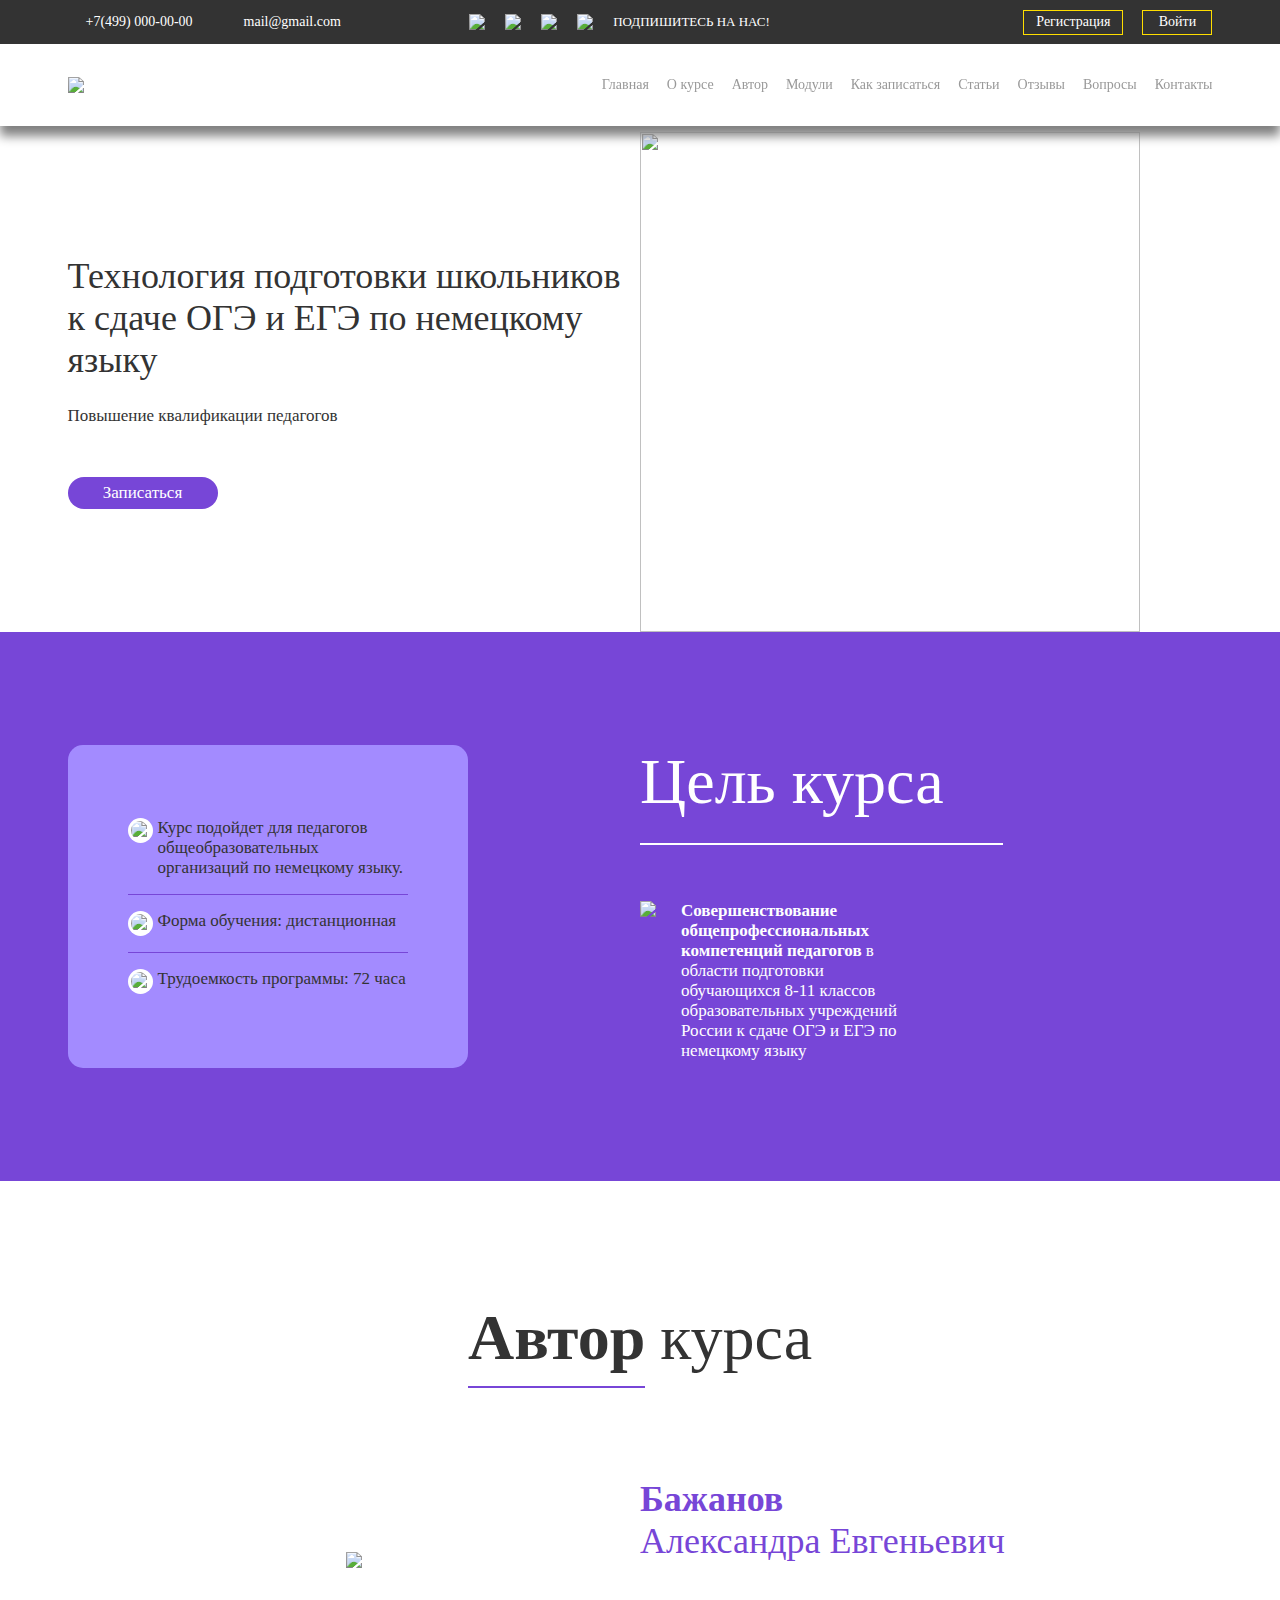
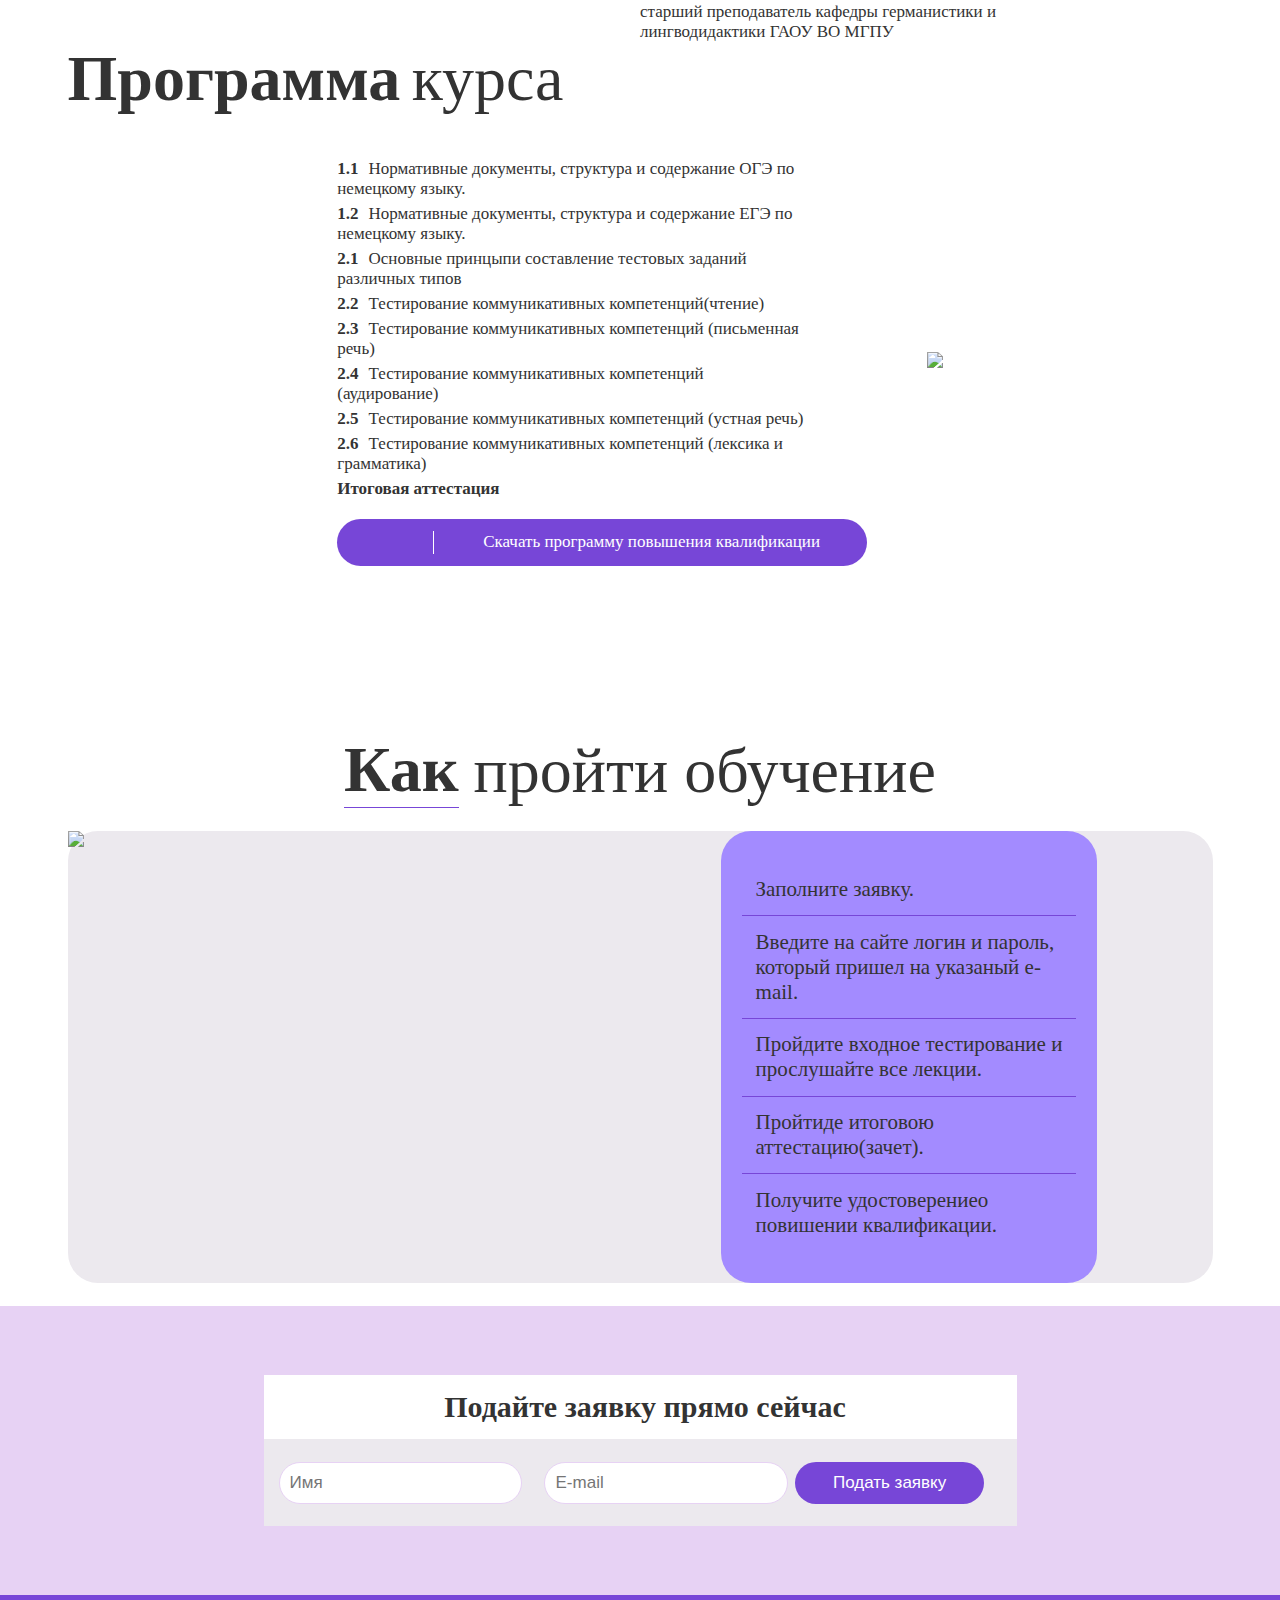
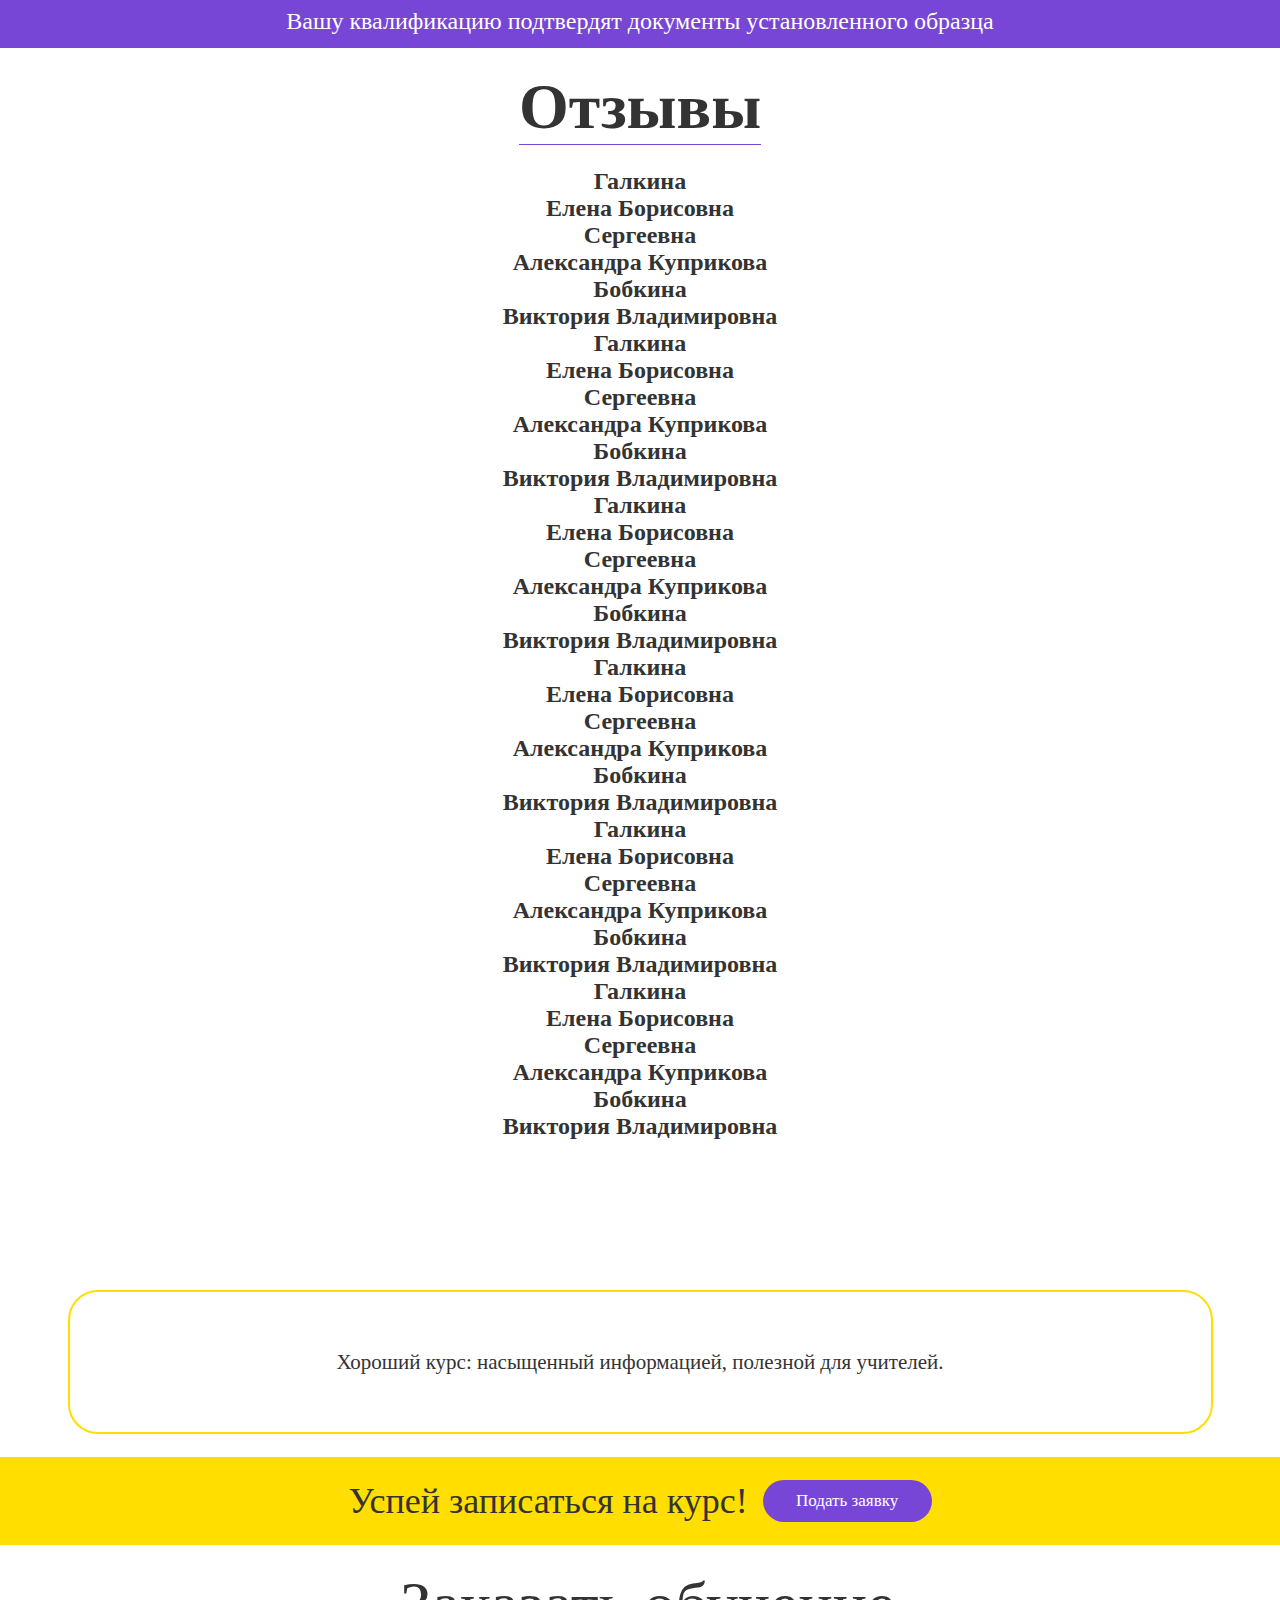
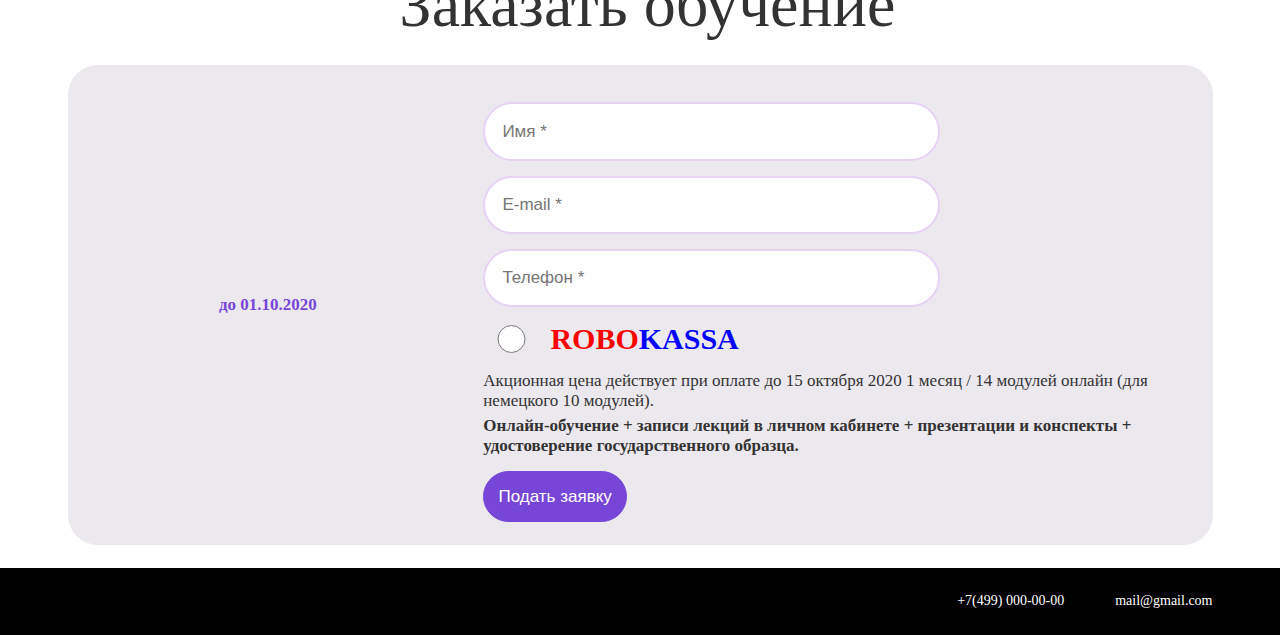
==== index.html @ 89bc2bcb "newaps" ====
<!doctype html>
<html lang="ru">
<head>
    <meta charset="UTF-8">
    <meta name="viewport"
          content="width=device-width, user-scalable=no, initial-scale=1.0, maximum-scale=1.0, minimum-scale=1.0">
    <meta http-equiv="X-UA-Compatible" content="ie=edge">
    <title>Course</title>
    <link rel="stylesheet" href="css/main.css">

</head>
<body>

<header id="header" class="header">
    <div class="header_tops">
        <div class="container">
            <div class="header_top">
                <ul class="contact">
                    <li class="tel"><img src="img/icons/tel.png" alt=""><a class="cnt" href="tel:+7(499) 000-00-00">+7(499)
                        000-00-00</a></li>
                    <li class="mail"><img src="img/icons/mess.png" alt=""><a class="cnt cnt_mail"
                                                                             href="mailto:mail@gmail.com">mail@gmail.com</a>
                    </li>
                </ul>
                <div class="sign">
                    <div class="icons">
                        <a class="twit" href="javascript:void(0)"><img src="img/icons/twit.png" alt="твитер"></a>
                        <a class="face" href="javascript:void(0)"><img src="img/icons/facebook.png" alt="фейсбук"></a>
                        <a class="vk" href="javascript:void(0)"><img src="img/icons/Vk.png" alt="вконтакте"></a>
                        <a class="inst" href="javascript:void(0)"><img src="img/icons/instagram.png"
                                                                       alt="инстаграм"></a>
                    </div>
                    <span class="sign-in">Подпишитесь на нас!</span>
                </div>
                <div class="but_register">
                    <a class="reg" href="javascript:void(0)">Регистрация</a>
                    <a class="come" href="javascript:void(0)">Войти</a>
                </div>
            </div>
        </div>
    </div>
    <div class="header_main">
        <div class="container">
            <div class="head_wrap">
                <div class="logo">
                    <a class="logo_img" href="javascript:void(0)"><img src="img/icons/logo.png" alt="лого"></a>
                </div>
                <div class="nav">
                    <ul class="navigation">
                        <li class="main_li"><a class="nav_1" href="#header">Главная</a></li>
                        <li><a class="nav_2" href="#course">О курсе</a></li>
                        <li><a class="nav_3" href="#author">Автор</a></li>
                        <li><a class="nav_4" href="#forms">Модули</a></li>
                        <li><a class="nav_5" href="#forms">Как записаться</a></li>
                        <li><a class="nav_6" href="#header">Статьи</a></li>
                        <li><a class="nav_7" href="#slider">Отзывы</a></li>
                        <li><a class="nav_8" href="#header">Вопросы</a></li>
                        <li><a class="nav_9" href="#header">Контакты</a></li>
                    </ul>
                </div>
                <div class="burger_menu">
                    <div class="burger_wrap">
                        <span></span>
                    </div>
                </div>
            </div>
        </div>
    </div>
</header>
<div id="course" class="course">
    <div class="container">
        <div class="course_wrap">
            <div class="info_course">
                <span class="info_t">Технология подготовки школьников к сдаче ОГЭ и ЕГЭ по немецкому языку</span>
                <span class="lvl_up">Повышение квалификации педагогов</span>

                <a class="button_course" href="javascript:void(0)">Записаться</a>
            </div>
            <div class="img_course">
                <img src="img/bg_course.png" alt="">
            </div>
        </div>
    </div>
    <div class="dots">
        <img src="img/dots.png" alt="точки">
    </div>
    <div class="dots_two">
        <img src="img/dots.png" alt="точки">
    </div>
    <div class="rec_one">
        <img src="img/rect_one.png" alt="треугольники">
    </div>
</div>
<div class="target_course">
    <div class="container">
        <div class="target_wrap">
            <div class="list_info">
                <ul class="ul_info">
                    <li><img src="img/icons/users.png" alt="юзеры"><span class="info_li">Курс подойдет для педагогов общеобразовательных организаций по немецкому языку.</span>
                    </li>
                    <li><img src="img/icons/monitor.png" alt="монитор"><span class="info_li">Форма обучения: дистанционная</span>
                    </li>
                    <li><img src="img/icons/watch.png" alt="часы"><span
                            class="info_li">Трудоемкость программы: 72 часа</span></li>
                </ul>
            </div>
            <div class="target">
                <span class="h">Цель курса</span>
                <span class="line"></span>
                <div class="target_info">
                    <div class="target_img">
                        <img src="img/icons/target.png" alt="цель">
                    </div>
                    <p><span>Совершенствование общепрофессиональных компетенций педагогов</span> в области подготовки
                        обучающихся 8-11 классов образовательных учреждений России к сдаче ОГЭ и ЕГЭ по немецкому языку
                    </p>
                </div>
            </div>
        </div>
    </div>
    <div class="rec_two">
        <img src="img/icons/rec_two.png" alt="">
    </div>
</div>
<div id="author" class="author">
    <div class="container">
        <div class="h_author">
            <span>Автор</span>
            <p>курса</p>
        </div>
        <div class="author_wrap">
            <div class="author_img">
                <img src="img/author_face.png" alt="лицо">
            </div>
            <div class="author_info">
                <div class="two_name">
                    <span>Бажанов</span>
                </div>
                <div class="first_name">
                    <span>Александра Евгеньевич</span>
                </div>
                <div class="name_info">
                    <span>старший преподаватель кафедры германистики и лингводидактики ГАОУ ВО МГПУ</span>
                </div>
            </div>
        </div>
        <div class="program_course">
            <div class="h_program">
                <p>Программа</p>
                <span>курса</span>
            </div>
            <div class="program_wrap">
                <div class="list_program">
                    <ul class="list_style">
                        <li>
                            <p>1.1<span>Нормативные документы, структура и содержание ОГЭ по немецкому языку.</span></p>
                        </li>
                        <li>
                            <p>1.2<span>Нормативные документы, структура и содержание ЕГЭ по немецкому языку.</span></p>
                        </li>
                        <li>
                            <p>2.1<span>Основные принцыпи составление тестовых заданий различных типов</span></p>
                        </li>
                        <li>
                            <p>2.2<span>Тестирование коммуникативных компетенций(чтение)</span></p>
                        </li>
                        <li>
                            <p>2.3<span>Тестирование коммуникативных компетенций (письменная речь)</span></p>
                        </li>
                        <li>
                            <p>2.4<span>Тестирование коммуникативных компетенций (аудирование)</span></p>
                        </li>
                        <li>
                            <p>2.5<span>Тестирование коммуникативных компетенций (устная речь)</span></p>
                        </li>
                        <li>
                            <p>2.6<span>Тестирование коммуникативных компетенций (лексика и грамматика)</span></p>
                        </li>
                        <li>
                            <p>Итоговая аттестация</p>
                        </li>
                    </ul>

                    <a class="press" href="javascript:void(0)"><img src="img/icons/download.png" alt=""><span
                            class="line_press"></span><span id="button" class="pres">Скачать программу повышения квалификации</span></a>
                </div>
                <div class="img_program">
                    <img src="img/book.png" alt="книга">
                </div>
            </div>
        </div>
        <div class="learn">
            <div class="h_learn">
                <p>Как</p> <span>пройти обучение</span>
            </div>
            <div class="learn_wrap">
                <div class="img_learn">
                    <img src="img/book_one.png" alt="книги">
                </div>
                <div class="list_learn">
                    <ul>
                        <li><span>Заполните заявку.</span></li>
                        <li><span>Введите на сайте логин и пароль, который пришел на указаный e-mail.</span></li>
                        <li><span>Пройдите входное тестирование и прослушайте все лекции.</span></li>
                        <li><span>Пройтиде итоговою аттестацию(зачет).</span></li>
                        <li><span>Получите удостоверениео повишении квалификации.</span></li>
                    </ul>
                </div>
            </div>
        </div>
    </div>
    <div class="rec_author">
        <img src="img/icons/rectengular.png" alt="">
    </div>
    <div class="plus">
        <img src="img/icons/plus.png" alt="плюсик">
    </div>
    <div class="plus_second">
        <img src="img/icons/plus.png" alt="плюсик">
    </div>
</div>
<div id="forms" class="forms">
    <div class="container">
        <div class="form">
            <div class="form_wrap">
                <div class="h_form">
                    <div class="logo_form">
                        <img src="img/icons/logo_form.png" alt="">
                    </div>
                    <span>Подайте заявку прямо сейчас</span>
                </div>
                <div class="form_main">
                    <form>
                        <label>
                            <input type="text" placeholder="Имя">
                        </label>
                        <label>
                            <input type="email" placeholder="E-mail">
                        </label>
                        <button>Подать заявку</button>
                    </form>
                </div>
            </div>
        </div>
    </div>
</div>
<div id="doc" class="document">
    <div class="doc_info">
        <div class="logo_doc">
            <img src="img/icons/logo_doc.png" alt="">
        </div>
        <span>Вашу квалификацию подтвердят документы установленного образца</span>
        <div class="logo_gal">
            <img src="img/icons/gal.png" alt="">
        </div>
    </div>
</div>
<div id="slider" class="slider">
    <div class="container">
        <div class="h_slider">
            <span>Отзывы</span>
        </div>
        <div class="slider_wrap">
            <div class="slider_items">
                <div class="main_card card">
                    <img src="img/girl_first.png" alt="">
                    <span class="main_name">Галкина</span>
                    <span class="name">Елена Борисовна</span>
                </div>
            </div>
            <div class="slider_items">
                <div class="first_card card">
                    <img src="img/girl_first.png" alt="">
                    <span class="main_name">Сергеевна</span>
                    <span class="name">Александра Куприкова</span>
                </div>
            </div>
            <div class="slider_items">
                <div class="second_card card">
                    <img src="img/girl_second.png" alt="">
                    <span class="main_name">Бобкина</span>
                    <span class="name">Виктория Владимировна</span>
                </div>
            </div>
            <div class="slider_items">
                <div class="main_card card">
                    <img src="img/girl_first.png" alt="">
                    <span class="main_name">Галкина</span>
                    <span class="name">Елена Борисовна</span>
                </div>
            </div>
            <div class="slider_items">
                <div class="first_card card">
                    <img src="img/girl_first.png" alt="">
                    <span class="main_name">Сергеевна</span>
                    <span class="name">Александра Куприкова</span>
                </div>
            </div>
            <div class="slider_items">
                <div class="second_card card">
                    <img src="img/girl_second.png" alt="">
                    <span class="main_name">Бобкина</span>
                    <span class="name">Виктория Владимировна</span>
                </div>
            </div>
            <div class="slider_items">
                <div class="main_card card">
                    <img src="img/girl_first.png" alt="">
                    <span class="main_name">Галкина</span>
                    <span class="name">Елена Борисовна</span>
                </div>
            </div>
            <div class="slider_items">
                <div class="first_card card">
                    <img src="img/girl_first.png" alt="">
                    <span class="main_name">Сергеевна</span>
                    <span class="name">Александра Куприкова</span>
                </div>
            </div>
            <div class="slider_items">
                <div class="second_card card">
                    <img src="img/girl_second.png" alt="">
                    <span class="main_name">Бобкина</span>
                    <span class="name">Виктория Владимировна</span>
                </div>
            </div>
            <div class="slider_items">
                <div class="main_card card">
                    <img src="img/girl_first.png" alt="">
                    <span class="main_name">Галкина</span>
                    <span class="name">Елена Борисовна</span>
                </div>
            </div>
            <div class="slider_items">
                <div class="first_card card">
                    <img src="img/girl_first.png" alt="">
                    <span class="main_name">Сергеевна</span>
                    <span class="name">Александра Куприкова</span>
                </div>
            </div>
            <div class="slider_items">
                <div class="second_card card">
                    <img src="img/girl_second.png" alt="">
                    <span class="main_name">Бобкина</span>
                    <span class="name">Виктория Владимировна</span>
                </div>
            </div>
            <div class="slider_items">
                <div class="main_card card">
                    <img src="img/girl_first.png" alt="">
                    <span class="main_name">Галкина</span>
                    <span class="name">Елена Борисовна</span>
                </div>
            </div>
            <div class="slider_items">
                <div class="first_card card">
                    <img src="img/girl_first.png" alt="">
                    <span class="main_name">Сергеевна</span>
                    <span class="name">Александра Куприкова</span>
                </div>
            </div>
            <div class="slider_items">
                <div class="second_card card">
                    <img src="img/girl_second.png" alt="">
                    <span class="main_name">Бобкина</span>
                    <span class="name">Виктория Владимировна</span>
                </div>
            </div>
            <div class="slider_items">
                <div class="main_card card">
                    <img src="img/girl_first.png" alt="">
                    <span class="main_name">Галкина</span>
                    <span class="name">Елена Борисовна</span>
                </div>
            </div>
            <div class="slider_items">
                <div class="first_card card">
                    <img src="img/girl_first.png" alt="">
                    <span class="main_name">Сергеевна</span>
                    <span class="name">Александра Куприкова</span>
                </div>
            </div>
            <div class="slider_items">
                <div class="second_card card">
                    <img src="img/girl_second.png" alt="">
                    <span class="main_name">Бобкина</span>
                    <span class="name">Виктория Владимировна</span>
                </div>
            </div>
        </div>
        <div class="comment">
            <span id="comments">Хороший курс: насыщенный информацией, полезной для учителей.</span>
            <div class="com">
                <img src="img/com.png" alt="">
            </div>
        </div>
    </div>
</div>
<div class="banner">
    <div class="container">
        <div class="banner_wrap">
            <span>Успей записаться на курс!</span>
            <a href="javascript:void(0)">Подать заявку</a>
        </div>
    </div>
</div>
<div class="pay_learn">
    <div class="container">
        <div class="h_learn">
            <div class="logo_learn">
                <img src="img/icons/logo_learn.png" alt="">
            </div>
            <span>Заказать обучение</span>
        </div>
        <div class="learn_wrap">
            <div class="graphic_learn">
                <div class="data">
                    <span>до 01.10.2020</span>
                </div>
                <div class="rec_data">
                    <img src="img/icons/rec_data.png" alt="">
                </div>
                <div class="ellipse_data">
                    <img src="img/elipse_data.png" alt="">
                </div>
            </div>
            <div class="form_learn">
                <form>
                    <label>
                        <input type="text" placeholder="Имя *">
                    </label>

                    <label>
                        <input type="email" placeholder="E-mail *">
                    </label>

                    <label>
                        <input type="tel" placeholder="Телефон *">
                    </label>

                    <label>
                        <input type="radio" class="radio">
                        <p class="robo">ROBO<span class="kassa">KASSA</span></p>
                    </label>

                    <div class="action">
                        <span>Акционная цена действует при оплате до 15 октября 2020 1 месяц / 14 модулей онлайн (для немецкого 10 модулей).</span>
                        <span class="online">Онлайн-обучение + записи лекций в личном кабинете + презентации и конспекты + удостоверение государственного образца.</span>
                    </div>

                    <button>Подать заявку</button>
                </form>
            </div>
        </div>
    </div>
</div>
<footer class="footer">
    <div class="container">
        <div class="footer_wrap">
            <div class="logo_active">
                <a href="#"><img src="img/icons/logo.png" alt=""></a>
            </div>
            <ul class="cont_footer">
                <li class="tel"><img src="img/icons/tel.png" alt=""><a class="cnt" href="tel:+7(499) 000-00-00">+7(499)
                    000-00-00</a></li>
                <li class="mail"><img src="img/icons/mess.png" alt=""><a class="cnt cnt_mail"
                                                                         href="mailto:mail@gmail.com">mail@gmail.com</a>
                </li>
            </ul>
        </div>
    </div>
</footer>


<script src="js/jquery.js"></script>
<script src="js/slick.js"></script>
<script src="js/script.js"></script>
</body>
</html>
---- css/main.css ----
*,
*:after,
*:before {
  box-sizing: border-box;
  vertical-align: top;
  text-decoration: none;
  margin: 0;
  padding: 0;
  font-size: 0;
  transition: all linear 0.4s;
}

.container {
  width: 100%;
  max-width: 1165px;
  margin: 0 auto;
  padding: 0 10px;
}

.right {
  right: 0;
}

.header {
  display: flex;
  width: 100%;
}

.header_tops {
  min-height: 44px;
  background: #333333;
  display: flex;
  position: fixed;
  width: 100%;
  z-index: 2;
  top: 0;
  left: 0;
}

.header_top {
  display: flex;
}

.contact {
  display: flex;
  flex: 0 0 33.333%;
  align-items: center;
}

.tel {
  display: flex;
  align-items: center;
  transition: all linear 0.2s;
}
.tel img {
  width: 13px;
  height: 13px;
}
.tel:hover {
  transform: scale(1.1);
}

.mail {
  display: flex;
  align-items: center;
  margin-left: 33px;
  transition: all linear 0.2s;
}
.mail img {
  width: 13px;
  height: 13px;
}
.mail:hover {
  transform: scale(1.1);
}

.cnt {
  font-size: 14px;
  color: white;
  text-decoration: none;
  margin-left: 5px;
}

.sign {
  display: flex;
  flex: 0 0 33.333%;
  align-items: center;
}

.icons img {
  margin-left: 20px;
}

.sign-in {
  font-size: 13px;
  color: white;
  text-transform: uppercase;
  margin-left: 20px;
  cursor: pointer;
  transition: all linear 0.2s;
}
.sign-in:hover {
  color: #FFDE00;
}

.but_register {
  display: flex;
  flex: 0 0 33.333%;
  align-items: center;
  justify-content: flex-end;
  height: 44px;
}

.reg {
  margin-right: 5%;
  width: 100px;
  height: 25px;
  display: flex;
  align-items: center;
  justify-content: center;
  font-size: 14px;
  color: white;
  border: 1px solid #FFDE00;
  transition: all linear 0.2s;
}
.reg:hover {
  background: #FFDE00;
  color: black;
  cursor: pointer;
}

.come {
  width: 70px;
  height: 25px;
  display: flex;
  align-items: center;
  justify-content: center;
  font-size: 14px;
  color: white;
  border: 1px solid #FFDE00;
  transition: all linear 0.2s;
}
.come:hover {
  background: #FFDE00;
  color: black;
  cursor: pointer;
}

.twit {
  transition: all linear 0.2s;
}
.twit:hover img {
  transform: scale(1.3);
}

.face {
  transition: all linear 0.2s;
}
.face:hover img {
  transform: scale(1.3);
}

.vk {
  transition: all linear 0.2s;
}
.vk:hover img {
  transform: scale(1.3);
}

.inst {
  transition: all linear 0.2s;
}
.inst:hover img {
  transform: scale(1.3);
}

.header_main {
  display: flex;
  margin-top: 44px;
  box-shadow: 0 10px 10px grey;
  min-height: 82px;
  position: fixed;
  width: 100%;
  background: white;
  z-index: 2;
}

.head_wrap {
  display: flex;
}

.logo {
  display: flex;
  flex: 0 0 10%;
  align-items: center;
  min-height: 82px;
}

.logo_img {
  cursor: pointer;
  transition: all linear 0.2s;
}
.logo_img:hover {
  transform: scale(1.3);
}

.nav {
  display: flex;
  flex: 0 0 90%;
  justify-content: flex-end;
  background: white;
}

.navigation {
  display: flex;
  align-items: center;
}
.navigation li {
  margin-left: 18px;
}
.navigation li a {
  font-size: 14px;
  color: #999999;
}

.nav_1:hover {
  color: #333333;
}

.nav_2:hover {
  color: #333333;
}

.nav_3:hover {
  color: #333333;
}

.nav_4:hover {
  color: #333333;
}

.nav_5:hover {
  color: #333333;
}

.nav_6:hover {
  color: #333333;
}

.nav_7:hover {
  color: #333333;
}

.nav_8:hover {
  color: #333333;
}

.nav_9:hover {
  color: #333333;
}

.burger_menu {
  display: none;
}

.course {
  margin-top: 132px;
  position: relative;
  z-index: 0;
}

.course_wrap {
  display: flex;
}

.info_course {
  flex: 0 0 50%;
  display: flex;
  flex-direction: column;
  justify-content: center;
}

.img_course {
  flex: 0 0 50%;
}
.img_course img {
  width: 500px;
  height: 500px;
}

.info_t {
  font-size: 36px;
  color: #333333;
}

.lvl_up {
  font-size: 17px;
  color: #333333;
  margin-top: 25px;
}

.button_course {
  margin-top: 51px;
  background: #7746D7;
  font-size: 17px;
  color: white;
  padding: 1% 3%;
  width: 150px;
  text-align: center;
  border-radius: 30px;
  transition: all linear 0.2s;
}
.button_course:hover {
  box-shadow: 0 0 10px #7746D7;
}

.dots {
  position: absolute;
  top: 16%;
  right: 14%;
}

.dots_two {
  position: absolute;
  bottom: 16%;
  left: 2%;
}

.rec_one {
  position: absolute;
  top: 53%;
  right: 8%;
}

.target_course {
  background: #7746D7;
  position: relative;
}

.target_wrap {
  display: flex;
  padding: 113px 0;
}

.list_info {
  flex: 0 0 50%;
}

.target {
  flex: 0 0 50%;
}

.ul_info {
  display: flex;
  flex-direction: column;
  width: 70%;
  padding: 10% 0;
  background: #A38BFF;
  border-radius: 15px;
  align-items: center;
}
.ul_info li {
  width: 70%;
  display: flex;
  padding: 4% 0;
  border-top: 1px solid #7746D7;
}
.ul_info li:first-child {
  border-top: none;
}
.ul_info img {
  background: white;
  min-width: 25px;
  height: 25px;
  border-radius: 50%;
  padding: 3px;
}
.ul_info span {
  font-size: 17px;
  color: #333333;
  margin-left: 5px;
}

.h {
  font-size: 64px;
  color: white;
}

.line {
  display: inline-block;
  width: 363px;
  height: 2px;
  background-color: white;
  margin-top: 24px;
}

.target_info {
  display: flex;
  margin-top: 56px;
}
.target_info p {
  width: 40%;
  font-size: 17px;
  color: white;
  margin-left: 25px;
}
.target_info p span {
  font-size: 17px;
  color: white;
  font-weight: bold;
}

.target_img img {
  cursor: pointer;
}
.target_img img:hover {
  transform: scale(1.2);
}

.rec_two {
  position: absolute;
  z-index: 0;
  top: -5%;
  left: 5%;
}

.author {
  background: white;
  position: relative;
}

.rec_author {
  position: absolute;
  top: 25%;
  right: 8%;
}

.plus {
  position: absolute;
  top: -1%;
  right: 5%;
}

.plus_second {
  position: absolute;
  top: 21%;
  left: 6%;
}

.h_author {
  display: flex;
  justify-content: center;
  margin-top: 120px;
}
.h_author span {
  font-size: 64px;
  color: #333333;
  font-weight: bold;
  border-bottom: 2px solid #7746D7;
  padding-bottom: 1%;
}
.h_author p {
  font-size: 64px;
  color: #333333;
  margin-left: 15px;
}

.author_wrap {
  display: flex;
  margin-top: 90px;
}

.author_img {
  display: flex;
  align-items: center;
  justify-content: center;
  flex: 0 0 50%;
}

.author_info {
  display: flex;
  flex-direction: column;
  justify-content: center;
  flex: 0 0 50%;
}

.two_name span {
  font-size: 36px;
  color: #7746D7;
  font-weight: bold;
}

.first_name span {
  font-size: 36px;
  color: #7746D7;
}

.name_info {
  width: 70%;
  margin-top: 40px;
}
.name_info span {
  font-size: 17px;
  color: #333333;
}

.h_program {
  display: flex;
}
.h_program p {
  font-size: 64px;
  color: #333333;
  font-weight: bold;
}
.h_program span {
  font-size: 64px;
  color: #333333;
  font-weight: normal;
  padding-left: 1%;
}

.program_wrap {
  display: flex;
  justify-content: center;
  align-items: center;
  margin-top: 38px;
}

.list_style {
  display: flex;
  flex-direction: column;
  flex: 0 0 50%;
  width: 80%;
}
.list_style li {
  list-style-image: url("../img/icons/line.png");
  list-style-position: outside;
  margin-top: 5px;
}
.list_style li p {
  font-size: 17px;
  color: #333333;
  font-weight: bold;
}
.list_style li p span {
  font-size: 17px;
  color: #333333;
  font-weight: normal;
  margin-left: 10px;
}

.press {
  display: flex;
  width: 530px;
  background: #7746D7;
  margin-top: 20px;
  justify-content: space-between;
  align-items: center;
  padding: 2% 8%;
  border-radius: 30px;
  cursor: pointer;
}
.press:hover {
  transform: scale(1.1);
}

.line_press {
  width: 1px;
  height: 23px;
  background-color: white;
}

.img_program {
  display: flex;
  align-items: center;
}

.pres {
  font-size: 17px;
  color: white;
}

.learn {
  margin-top: 145px;
}

.h_learn {
  display: flex;
  justify-content: center;
}
.h_learn p {
  font-size: 64px;
  color: #333333;
  font-weight: bold;
  border-bottom: 1px solid #7746D7;
  padding-bottom: 2%;
}
.h_learn span {
  font-size: 64px;
  color: #333333;
  font-weight: normal;
  margin-left: 15px;
}

.learn_wrap {
  display: flex;
}

.img_learn {
  flex: 0 0 50%;
}

.list_learn {
  flex: 0 0 50%;
  padding-right: 3%;
  display: flex;
  justify-content: center;
  align-items: center;
}
.list_learn ul {
  width: 70%;
  display: flex;
  flex-direction: column;
  justify-content: center;
  background: #A38BFF;
  padding: 6% 4%;
  border-radius: 30px;
}
.list_learn ul li {
  padding: 4%;
  border-top: 1px solid #7746D7;
}
.list_learn ul li span {
  font-size: 21px;
  color: #333333;
}
.list_learn ul li:first-child {
  border-top: none;
}

.learn_wrap {
  background: #ece9ee;
  margin-bottom: 2%;
  border-radius: 30px;
}

.h_learn {
  width: 100%;
  text-align: center;
  display: flex;
  align-items: center;
  padding: 2% 0;
}
.h_learn span {
  font-size: 64px;
  color: #333333;
  font-weight: normal;
}
.h_learn p {
  font-size: 64px;
  color: #333333;
  font-weight: bold;
  padding-bottom: 0;
}

.graphic_learn {
  display: flex;
  align-items: center;
  justify-content: center;
  flex: 0 0 35%;
  position: relative;
}

.data {
  display: flex;
  align-items: center;
  justify-content: center;
}
.data span {
  font-size: 17px;
  color: #7746D7;
  font-weight: bold;
}

.rec_data {
  display: flex;
  position: absolute;
  top: 48%;
  left: 3%;
}

.ellipse_data {
  position: absolute;
  top: 20%;
  left: 0;
}

.form_learn {
  flex: 0 0 65%;
  padding: 2% 15px;
}
.form_learn form {
  width: 100%;
}
.form_learn form label {
  width: 80%;
  margin-top: 15px;
  display: flex;
  border: none;
  align-items: center;
}
.form_learn form label input {
  width: 80%;
  padding: 3%;
  font-size: 17px;
  color: #999999;
  outline: none;
  border-radius: 30px;
  border: 2px solid #E7D2F4;
  cursor: pointer;
}
.form_learn form label input:focus {
  box-shadow: 0 0 10px #7746D7;
}
.form_learn form label input:focus::placeholder {
  color: transparent;
}
.form_learn form label .radio:focus {
  box-shadow: none;
}
.form_learn form button {
  width: fit-content;
  font-size: 17px;
  color: white;
  padding: 2%;
  border: 1px solid #7746D7;
  border-radius: 30px;
  background: #7746D7;
  cursor: pointer;
  outline: none;
  margin-top: 15px;
}
.form_learn form button:hover {
  box-shadow: 0 0 10px #7746D7;
}

.action {
  display: flex;
  flex-direction: column;
  justify-content: center;
  margin-top: 15px;
}
.action span {
  font-size: 17px;
  color: #333333;
  font-weight: normal;
}
.action .online {
  font-weight: bold;
  margin-top: 5px;
}

.radio {
  flex: 0 0 10%;
  width: 28px;
  height: 28px;
  border-color: #7746D7;
}

.robo {
  font-size: 30px;
  color: red;
  font-weight: bold;
  margin-left: 10px;
}

.kassa {
  font-size: 30px;
  color: blue;
  font-weight: bold;
}

.h_slider {
  display: flex;
  align-items: center;
  justify-content: center;
  padding: 2% 15px;
}
.h_slider span {
  font-size: 64px;
  color: #333333;
  font-weight: bold;
  border-bottom: 1px solid #7746D7;
}

.slider_wrap {
  position: relative;
  padding: 0 70px;
}

.slick-track {
  display: flex;
}

.slick-arrow {
  color: #333333;
  position: absolute;
  width: 52px;
  height: 30px;
  top: 50%;
  outline: none;
  border: none;
  cursor: pointer;
}
.slick-arrow:hover {
  transform: scale(1.1);
}

.slick-prev {
  left: 0;
  background: url("../img/arrow_prev.png") 0 0 no-repeat;
}

.slick-next {
  right: 0;
  background: url("../img/arrow.png") 0 0 no-repeat;
}

.slick-list {
  overflow: hidden;
}

.card {
  display: flex;
  flex-direction: column;
  align-items: center;
}
.card img {
  width: 230px;
}
.card span {
  font-size: 24px;
  color: #333333;
  font-weight: bold;
}
.card .name {
  font-weight: bold;
  text-align: center;
}

.comment {
  display: flex;
  align-items: center;
  justify-content: center;
  padding: 5% 2%;
  border: 2px solid #FFDE00;
  border-radius: 30px;
  position: relative;
  margin-top: 150px;
}
.comment span {
  font-size: 21px;
  color: #333333;
}

.com {
  position: absolute;
  top: -23%;
  left: 1%;
}

.comments {
  display: flex;
}

.forms {
  background: #E7D2F4;
  margin-top: 15px;
}

.form {
  display: flex;
  justify-content: center;
  width: 100%;
}

.form_wrap {
  display: flex;
  justify-content: center;
  align-items: center;
  flex-direction: column;
  width: 753px;
  margin: 6% 0;
}

.h_form {
  display: flex;
  align-items: center;
  justify-content: center;
  width: 100%;
  background: white;
  padding: 2% 5px;
}
.h_form span {
  font-size: 30px;
  color: #333333;
  font-weight: bold;
  margin-left: 10px;
}

.form_main {
  display: flex;
  align-items: center;
  width: 100%;
  padding: 3% 0;
  background: #ece9ee;
}
.form_main form {
  display: flex;
  width: 100%;
}
.form_main form label {
  flex: 0 0 33.333%;
  margin-left: 15px;
}
.form_main form label input {
  font-size: 17px;
  padding: 4%;
  border-radius: 30px;
  border: 1px solid #E7D2F4;
  outline: none;
  cursor: pointer;
}
.form_main form label input:focus {
  box-shadow: 0 0 10px #7746D7;
}
.form_main form label input:focus::placeholder {
  color: transparent;
}
.form_main form button {
  flex: 0 0 25%;
  font-size: 17px;
  color: white;
  border: none;
  background-color: #7746D7;
  border-radius: 30px;
  outline: none;
  padding: 1%;
  cursor: pointer;
}
.form_main form button:hover {
  box-shadow: 0 0 10px #7746D7;
}

.document {
  display: flex;
  width: 100%;
  justify-content: center;
  align-items: center;
  background: #7746D7;
}

.doc_info {
  display: flex;
  align-items: center;
  justify-content: center;
  padding: 1% 5px;
}
.doc_info span {
  font-size: 24px;
  color: white;
  margin: 0 15px;
}

.banner {
  background: #FFDE00;
}

.banner_wrap {
  display: flex;
  align-items: center;
  justify-content: center;
  padding: 2% 15px;
  margin-top: 2%;
}
.banner_wrap span {
  font-size: 36px;
  color: #333333;
}
.banner_wrap a {
  display: flex;
  margin-left: 15px;
  padding: 1% 3%;
  font-size: 17px;
  color: white;
  background: #7746D7;
  cursor: pointer;
  border-radius: 30px;
}
.banner_wrap a:hover {
  box-shadow: 0 0 10px #7746D7;
}

.footer {
  background: black;
  padding: 2% 15px;
}

.footer_wrap {
  display: flex;
  justify-content: space-between;
}

.cont_footer {
  display: flex;
}

.logo_active a {
  display: flex;
  align-items: center;
  font-size: 45px;
  cursor: pointer;
}
.logo_active a img:hover {
  transform: scale(1.1);
}

@media screen and (max-width: 1750px) {
  .dots_two, .dots, .rec_one, .rec_two, .plus, .plus_second, .rec_author {
    display: none;
  }
}
@media screen and (max-width: 1150px) {
  .img_course, .img_learn, .com, .ellipse_data, .img_program, .line_press {
    display: none;
  }

  .press {
    width: fit-content;
    padding: 2%;
  }
  .press img {
    display: none;
  }

  .info_course {
    display: flex;
    align-items: center;
    flex: 0 0 100%;
  }

  .info_t {
    text-align: center;
  }

  .lvl_up, .info_t, .learn_wrap {
    margin: 0;
    padding: 2%;
  }

  .button_course {
    margin: 0 0 2% 0;
  }

  .list_learn {
    flex: 0 0 100%;
    padding: 0;
  }
  .list_learn ul {
    width: 100%;
  }
  .list_learn ul li {
    padding: 2%;
  }

  .program_course, .target_wrap {
    display: flex;
    flex-direction: column;
    align-items: center;
    justify-content: center;
  }

  .list_program ul, .list_info ul {
    width: 100%;
  }
  .list_program ul li, .list_info ul li {
    list-style: none;
  }

  .learn {
    margin: 0;
    padding-top: 2%;
  }

  .doc_info {
    padding: 1% 10px;
  }

  .author_img img {
    width: 250px;
    height: 250px;
  }

  .target {
    display: flex;
    flex-direction: column;
    align-items: center;
  }
  .target .h {
    margin-top: 4%;
  }

  .target_info {
    display: flex;
    justify-content: center;
  }

  .h_author, .author_wrap {
    margin: 0;
    padding-top: 2%;
  }
}
@media screen and (max-width: 923px) {
  .contact, .sign-in, .graphic_learn, .logo_doc, .logo_gal {
    display: none;
  }

  .h {
    font-size: 32px;
  }

  .header_top {
    justify-content: space-between;
  }

  .burger_menu {
    display: flex;
  }

  .header_main {
    box-shadow: none;
  }

  .nav {
    display: flex;
    position: fixed;
    margin-top: 44px;
    width: 50%;
    justify-content: flex-start;
    top: 0;
    right: -100%;
    box-shadow: 0 0 10px;
  }

  .right {
    right: 0;
  }

  .navigation {
    flex-direction: column;
    width: 70%;
  }
  .navigation li {
    padding: 6% 0;
    width: 70%;
    margin: 0;
    border-top: 2px solid #333333;
  }
  .navigation li:first-child {
    border-top: none;
  }

  .burger_menu {
    display: flex;
    flex: 0 0 90%;
    justify-content: flex-end;
    align-items: center;
    padding-right: 10px;
  }

  .burger_wrap {
    position: relative;
    width: 40px;
    height: 40px;
    cursor: pointer;
  }
  .burger_wrap span {
    position: absolute;
    width: 30px;
    height: 2px;
    background-color: #333333;
    top: 50%;
    left: 5px;
  }

  .burger_wrap span:after {
    position: absolute;
    content: "";
    width: 30px;
    height: 2px;
    background-color: #333333;
    top: 0;
    left: 0;
    transform: translateY(-10px);
  }

  .burger_wrap span:before {
    position: absolute;
    content: "";
    width: 30px;
    height: 2px;
    background-color: #333333;
    top: 0;
    left: 0;
    transform: translateY(10px);
  }

  .burger_active {
    cursor: pointer;
  }
  .burger_active span {
    width: 20px;
  }
  .burger_active span:after {
    transform: rotate(25deg);
    width: 20px;
    transform-origin: right bottom;
  }
  .burger_active span:before {
    width: 20px;
    transform: rotate(-25deg);
    transform-origin: right top;
  }

  .form_learn {
    display: flex;
    justify-content: center;
    width: 100%;
    flex: 0 0 100%;
  }
  .form_learn form label {
    width: 100%;
  }
  .form_learn form label input {
    width: 100%;
    padding: 2%;
  }

  .h_learn p, .h_program p, .h_author p {
    font-size: 32px;
  }
  .h_learn span, .h_program span, .h_author span {
    font-size: 32px;
  }

  .comment {
    margin: 30px 0;
  }
}
@media screen and (max-width: 650px) {
  .logo_form {
    display: none;
  }

  .h_form span {
    margin: 0;
    padding: 0 10px;
    font-size: 20px;
  }

  .h_slider span {
    font-size: 32px;
  }

  .author_wrap {
    flex-direction: column;
  }

  .author_info {
    align-items: center;
  }

  .name_info {
    text-align: center;
  }

  .form_main form {
    flex-direction: column;
    align-items: center;
  }
  .form_main form label {
    width: 80%;
    flex: 0 0 100%;
    margin-top: 15px;
  }
  .form_main form label input {
    width: 100%;
    padding: 2%;
  }
  .form_main form button {
    width: fit-content;
    padding: 2%;
    margin-top: 15px;
  }

  .press {
    width: fit-content;
    padding: 3%;
    margin: 2% auto;
  }

  .line_press {
    margin: 0 5px;
  }

  .banner_wrap {
    flex-direction: column;
  }
  .banner_wrap span {
    font-size: 20px;
  }
  .banner_wrap a {
    margin: 15px 0 0 0;
  }
}
@media screen and (max-width: 420px) {
  .target_img {
    display: none;
  }

  .author_img img {
    width: 150px;
    height: 150px;
  }

  .icons {
    display: grid;
    grid-template-columns: 1fr 1fr;
    grid-template-rows: 1fr 1fr;
    grid-gap: 5px;
  }

  .h_learn, .h_program {
    text-align: center;
  }
  .h_learn p, .h_program p {
    font-size: 24px;
  }
  .h_learn span, .h_program span {
    font-size: 24px;
  }

  .cont_footer {
    display: flex;
    flex-direction: column;
  }

  .mail {
    margin: 0;
  }

  .first_name {
    text-align: center;
  }

  body {
    overflow-x: hidden;
  }
}

/*# sourceMappingURL=main.css.map */
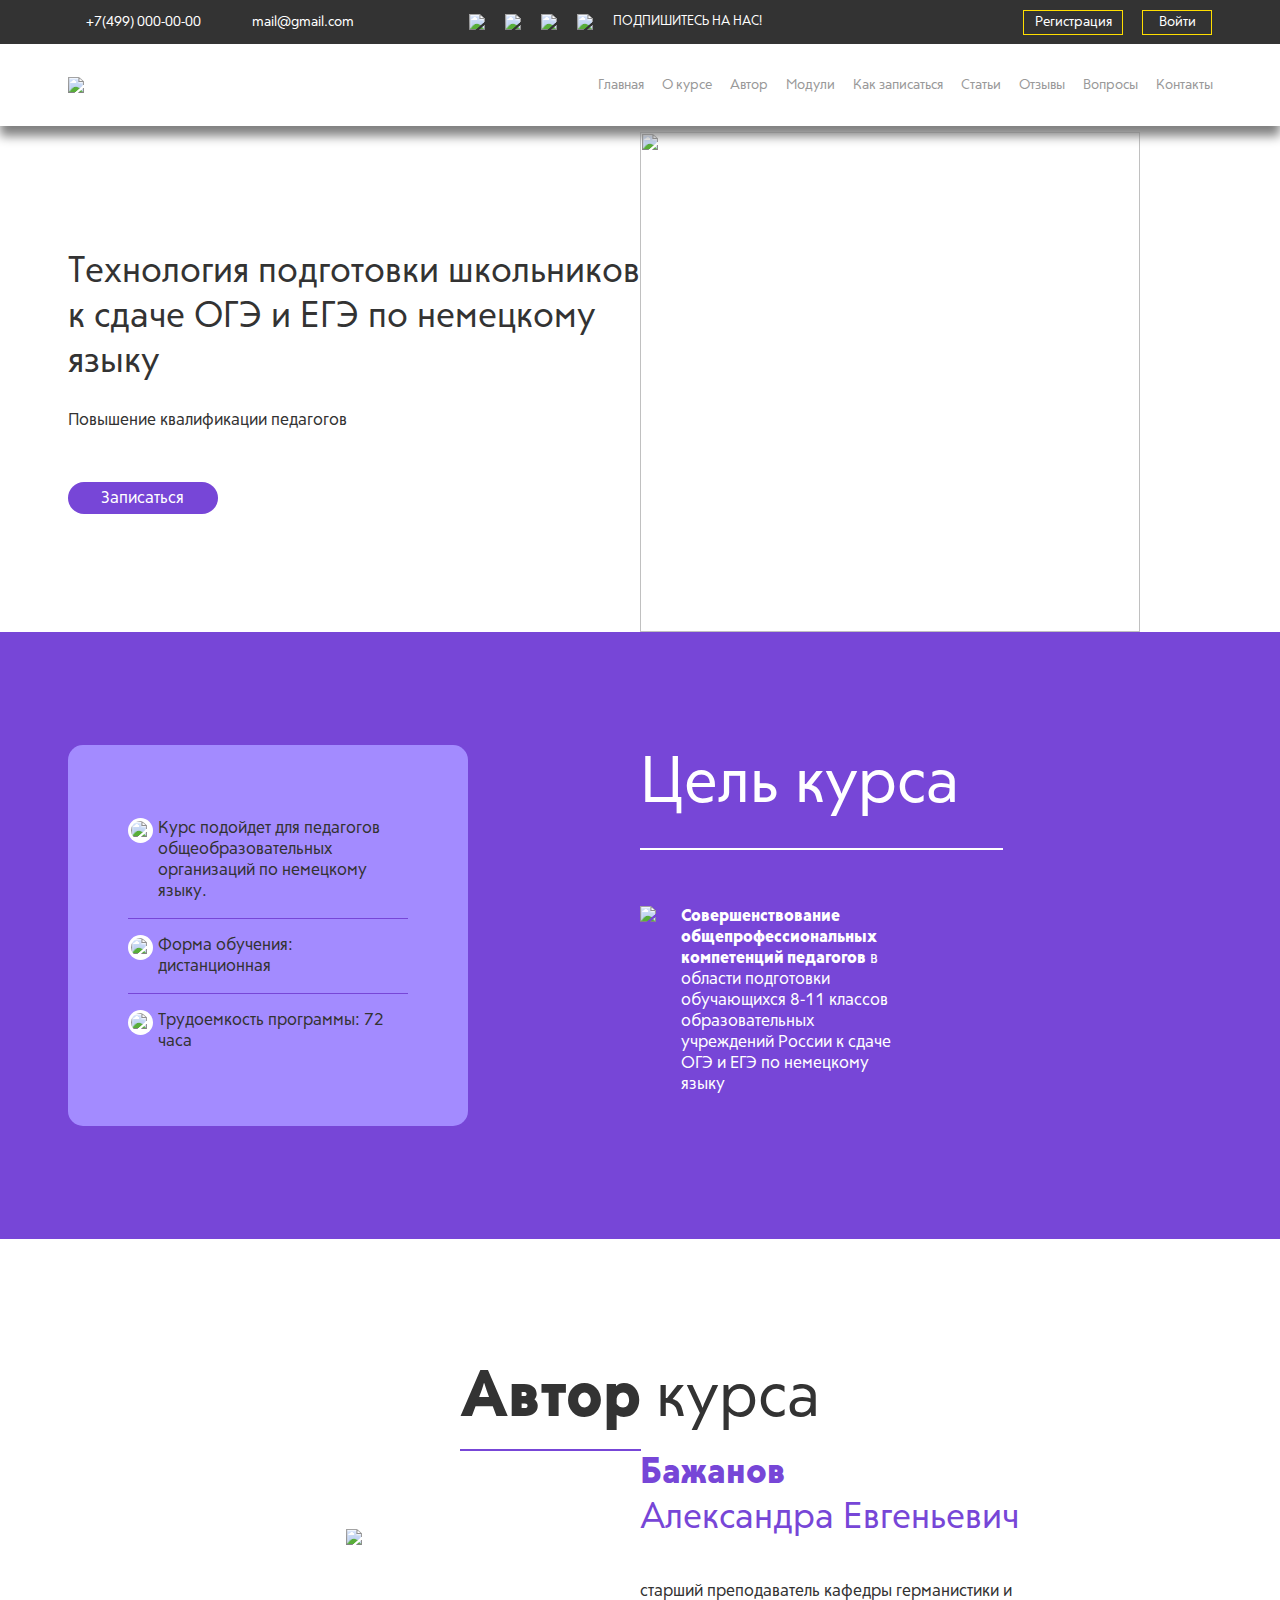
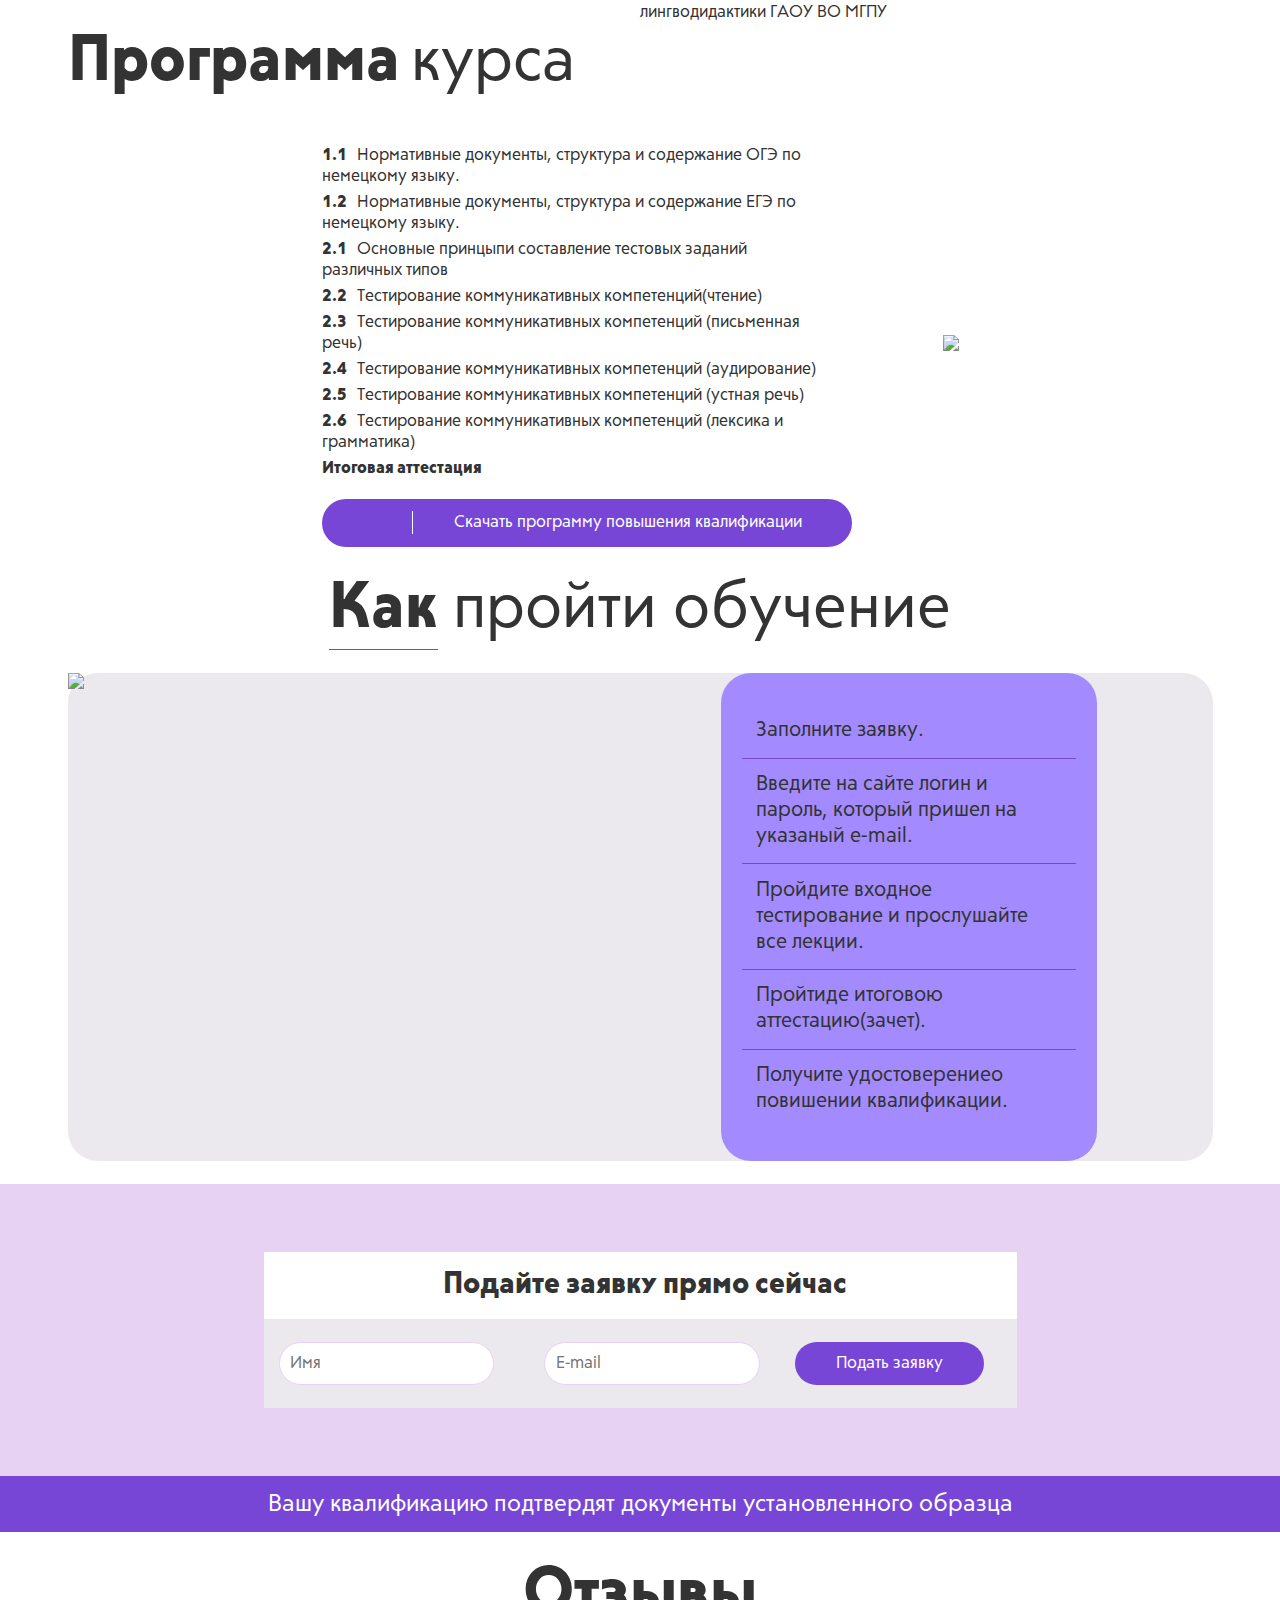
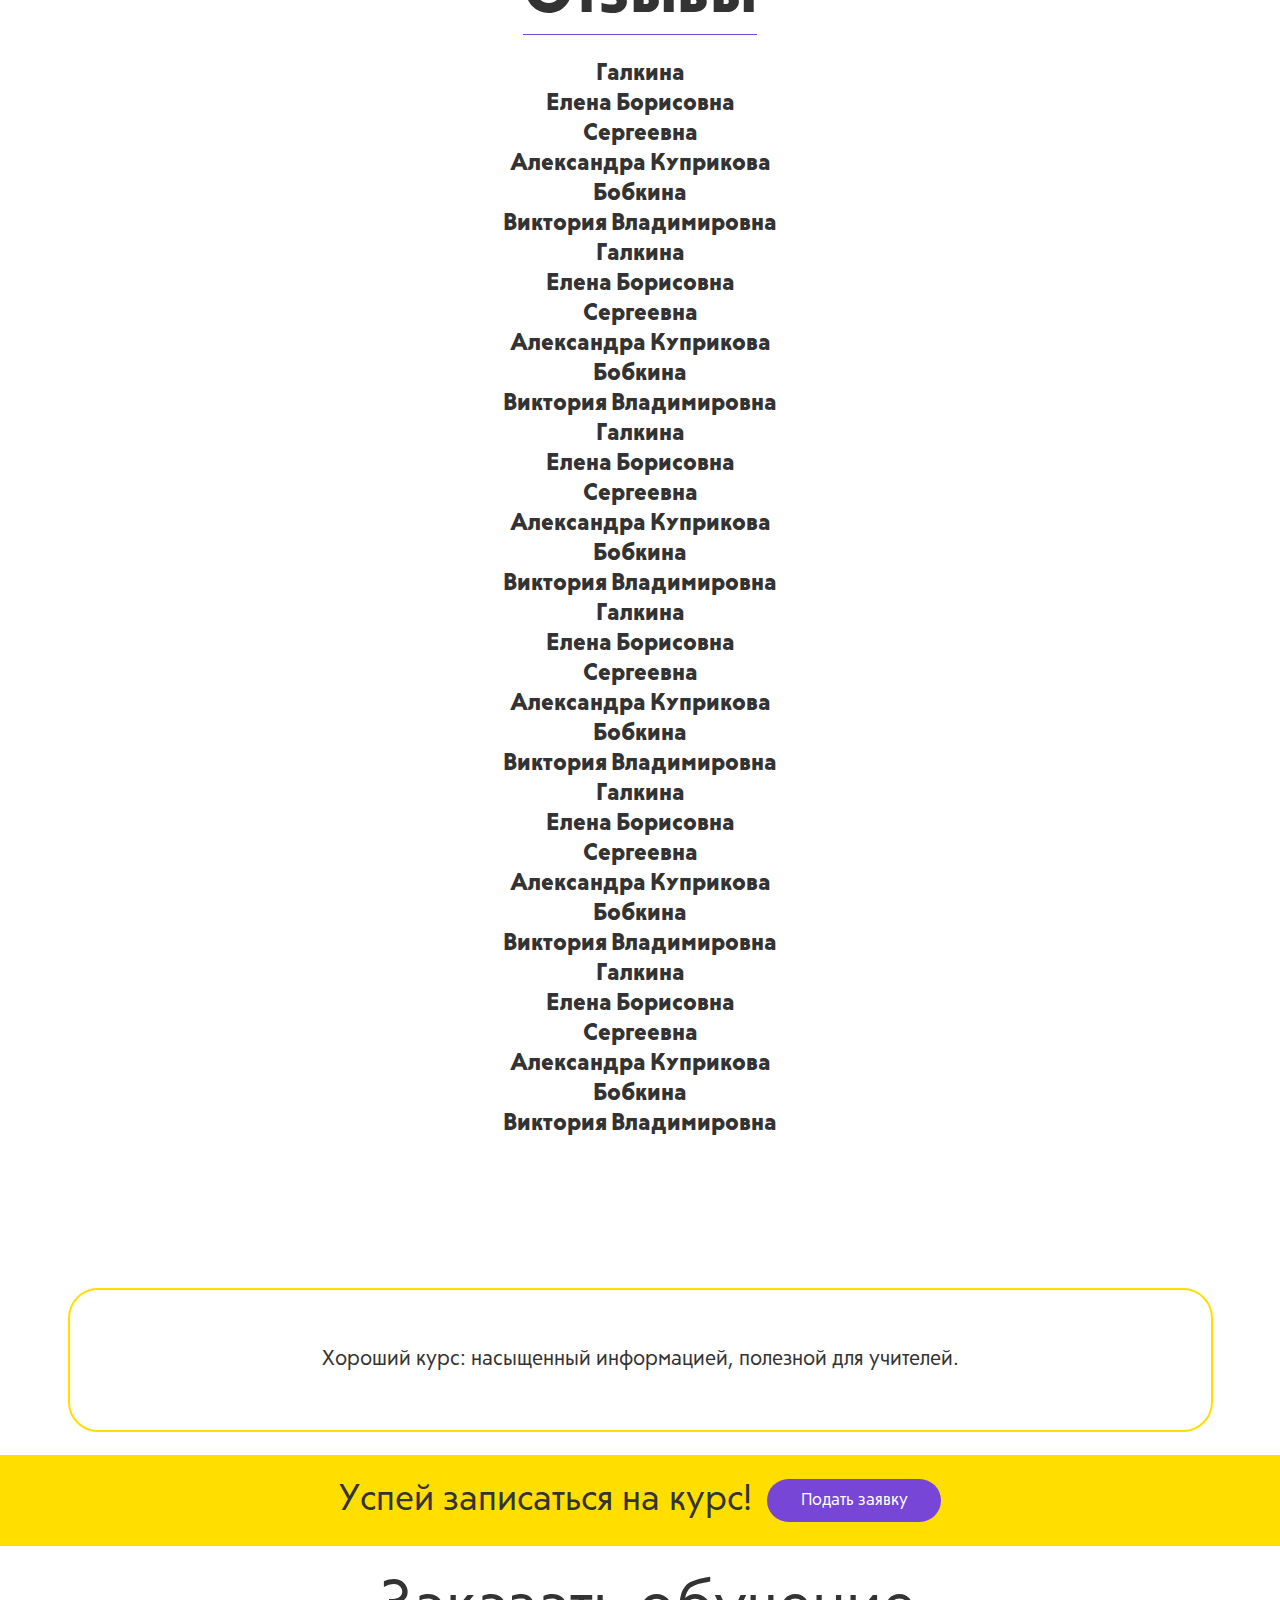
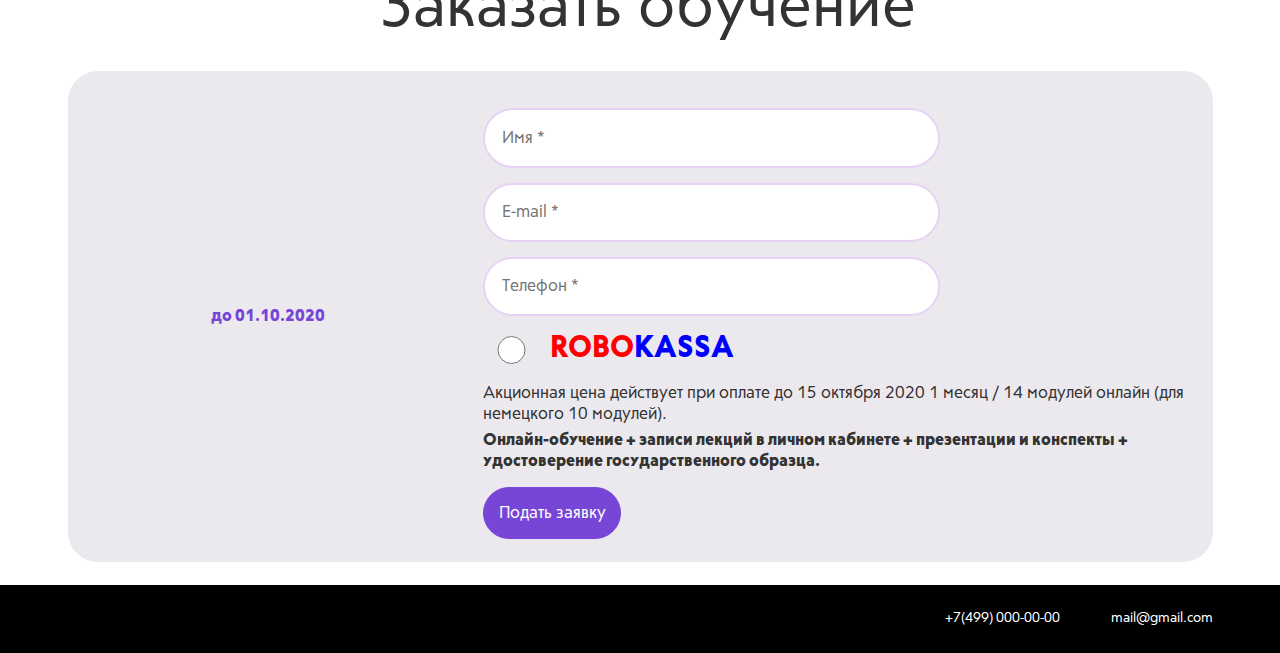
==== commit 8d72bcbf: "v.2.30" ====
--- a/index.html
+++ b/index.html
@@ -7,7 +7,7 @@
     <meta http-equiv="X-UA-Compatible" content="ie=edge">
     <title>Course</title>
     <link rel="stylesheet" href="css/main.css">
-
+    <link rel="stylesheet" href="css/fonts.css">
 </head>
 <body>
 
--- a/css/main.css
+++ b/css/main.css
@@ -8,6 +8,7 @@
   padding: 0;
   font-size: 0;
   transition: all linear 0.4s;
+  font-family: CorsicaMX, sans-serif;
 }
 
 .container {
@@ -1029,6 +1030,10 @@
   .dots_two, .dots, .rec_one, .rec_two, .plus, .plus_second, .rec_author {
     display: none;
   }
+
+  .author_wrap, .learn {
+    margin: 0;
+  }
 }
 @media screen and (max-width: 1150px) {
   .img_course, .img_learn, .com, .ellipse_data, .img_program, .line_press {
@@ -1041,6 +1046,9 @@
   }
   .press img {
     display: none;
+  }
+  .press span {
+    text-align: center;
   }
 
   .info_course {
@@ -1118,6 +1126,18 @@
   .h_author, .author_wrap {
     margin: 0;
     padding-top: 2%;
+  }
+
+  .ul_info, .target_wrap {
+    padding: 2% 0;
+  }
+
+  .comment {
+    margin-top: 2%;
+  }
+
+  .learn_wrap {
+    margin-bottom: 2%;
   }
 }
 @media screen and (max-width: 923px) {
@@ -1256,6 +1276,14 @@
   .comment {
     margin: 30px 0;
   }
+
+  .name_info {
+    margin-top: 0;
+  }
+
+  .first_name {
+    margin-bottom: 2%;
+  }
 }
 @media screen and (max-width: 650px) {
   .logo_form {
@@ -1282,6 +1310,7 @@
 
   .name_info {
     text-align: center;
+    margin-bottom: 2%;
   }
 
   .form_main form {
@@ -1311,6 +1340,10 @@
 
   .line_press {
     margin: 0 5px;
+  }
+
+  .info_t {
+    font-size: 18px;
   }
 
   .banner_wrap {
@@ -1363,6 +1396,20 @@
     text-align: center;
   }
 
+  .target .h {
+    margin: 4% 0;
+  }
+  .target .line {
+    margin: 0 0 4% 0;
+  }
+
+  .target_info {
+    margin: 0;
+  }
+  .target_info p {
+    margin: 0;
+  }
+
   body {
     overflow-x: hidden;
   }
--- a/css/fonts.css
+++ b/css/fonts.css
@@ -0,0 +1,17 @@
+@charset "UTF-8";
+@font-face {
+  font-family: "CorsicaMX";
+  src: url("../fonts/CorsicaMX-Bold.eot");
+  src: local("☺"), url("../fonts/CorsicaMX-Bold.woff") format("woff"), url("../fonts/CorsicaMX-Bold.ttf") format("truetype"), url("../fonts/CorsicaMX-Bold.svg") format("svg");
+  font-weight: 700;
+  font-style: normal;
+}
+@font-face {
+  font-family: "CorsicaMX";
+  src: url("../fonts/CorsicaMX-Regular.eot");
+  src: local("☺"), url("../fonts/CorsicaMX-Regular.woff") format("woff"), url("../fonts/CorsicaMX-Regular.ttf") format("truetype"), url("../fonts/CorsicaMX-Regular.svg") format("svg");
+  font-weight: normal;
+  font-style: normal;
+}
+
+/*# sourceMappingURL=fonts.css.map */
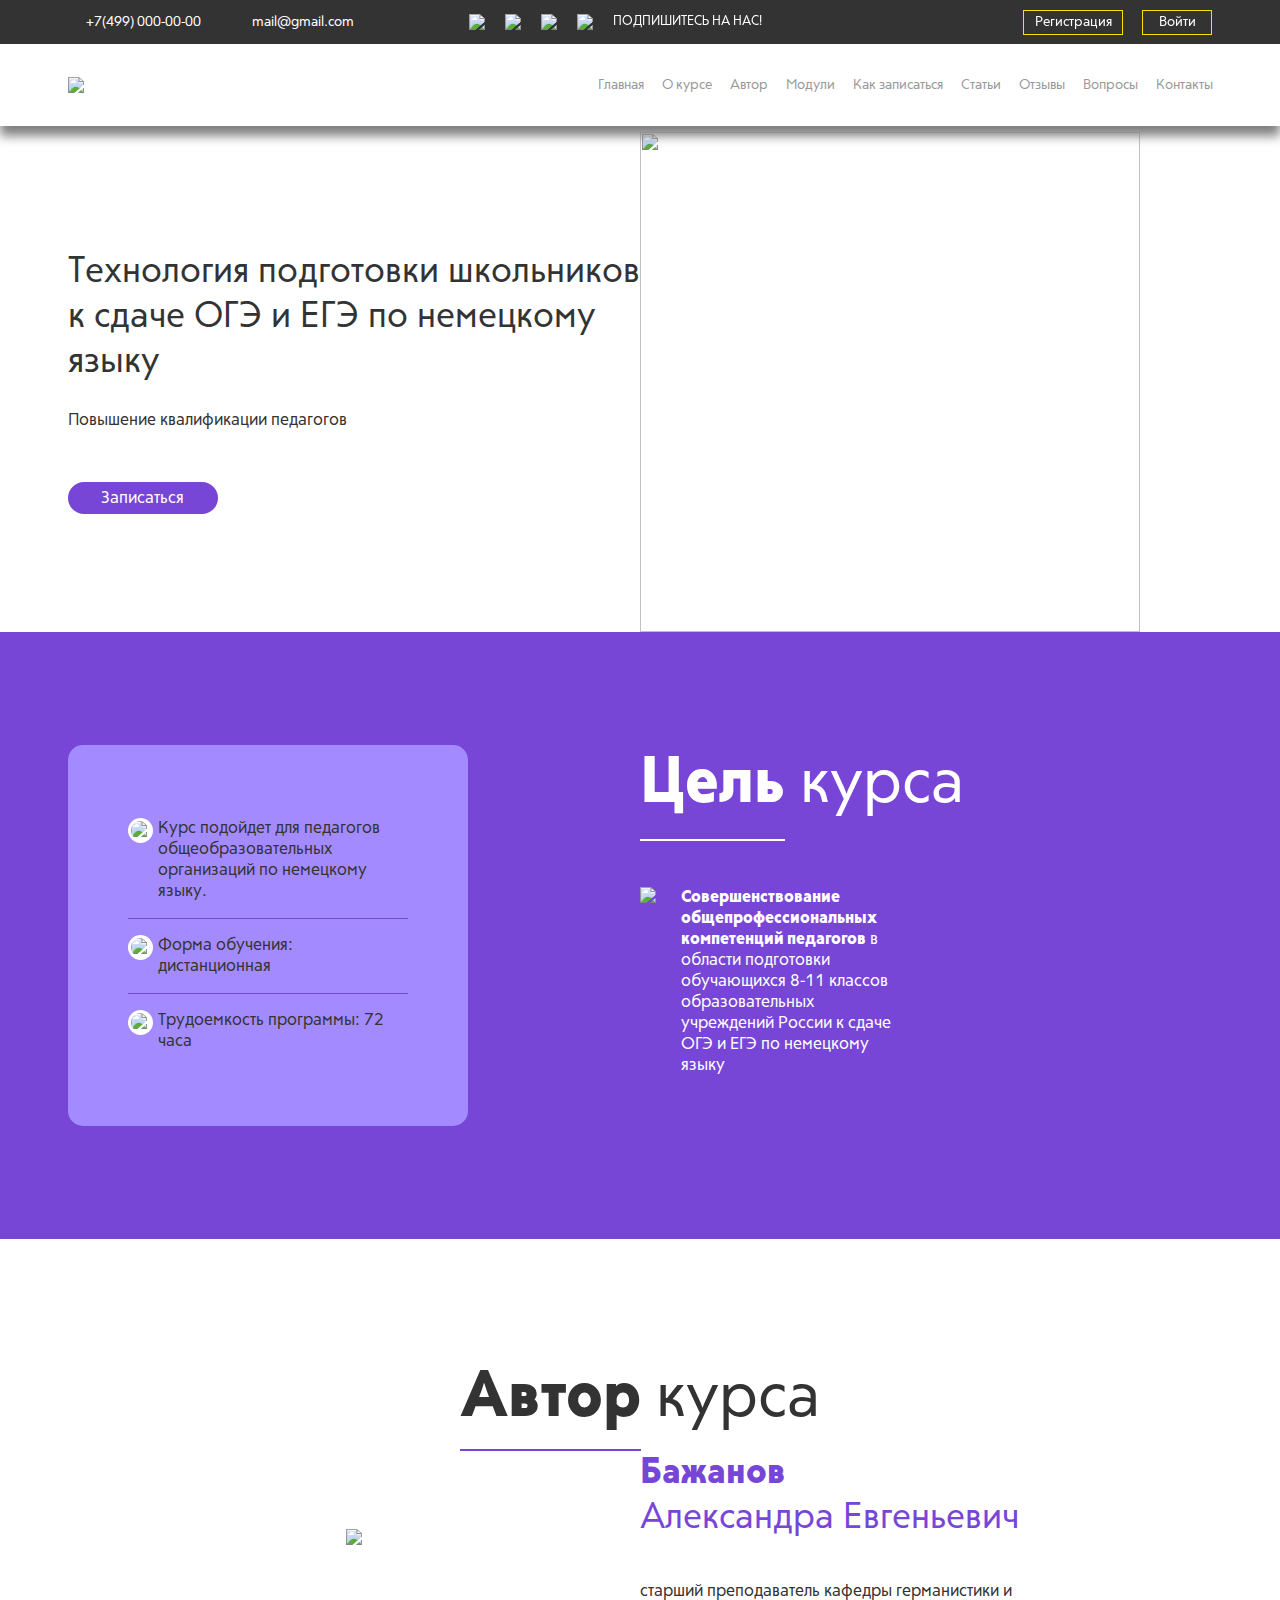
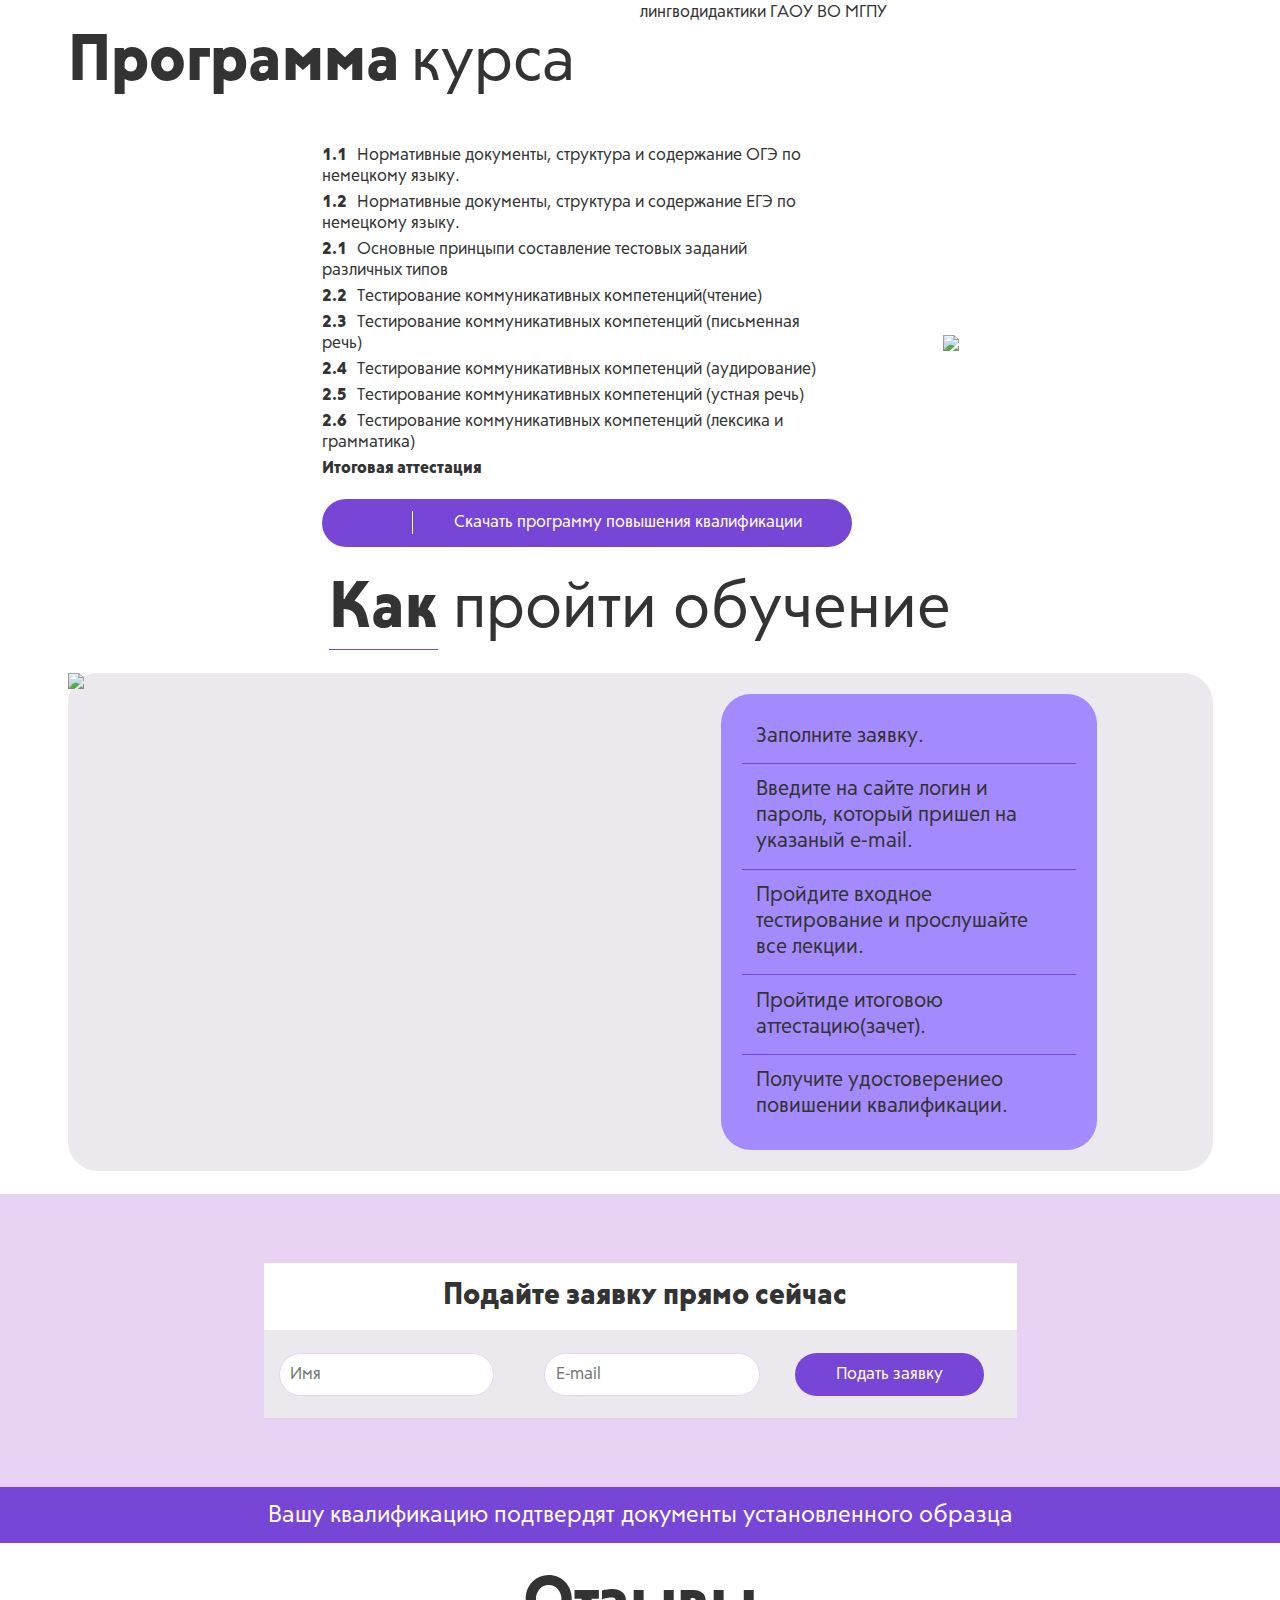
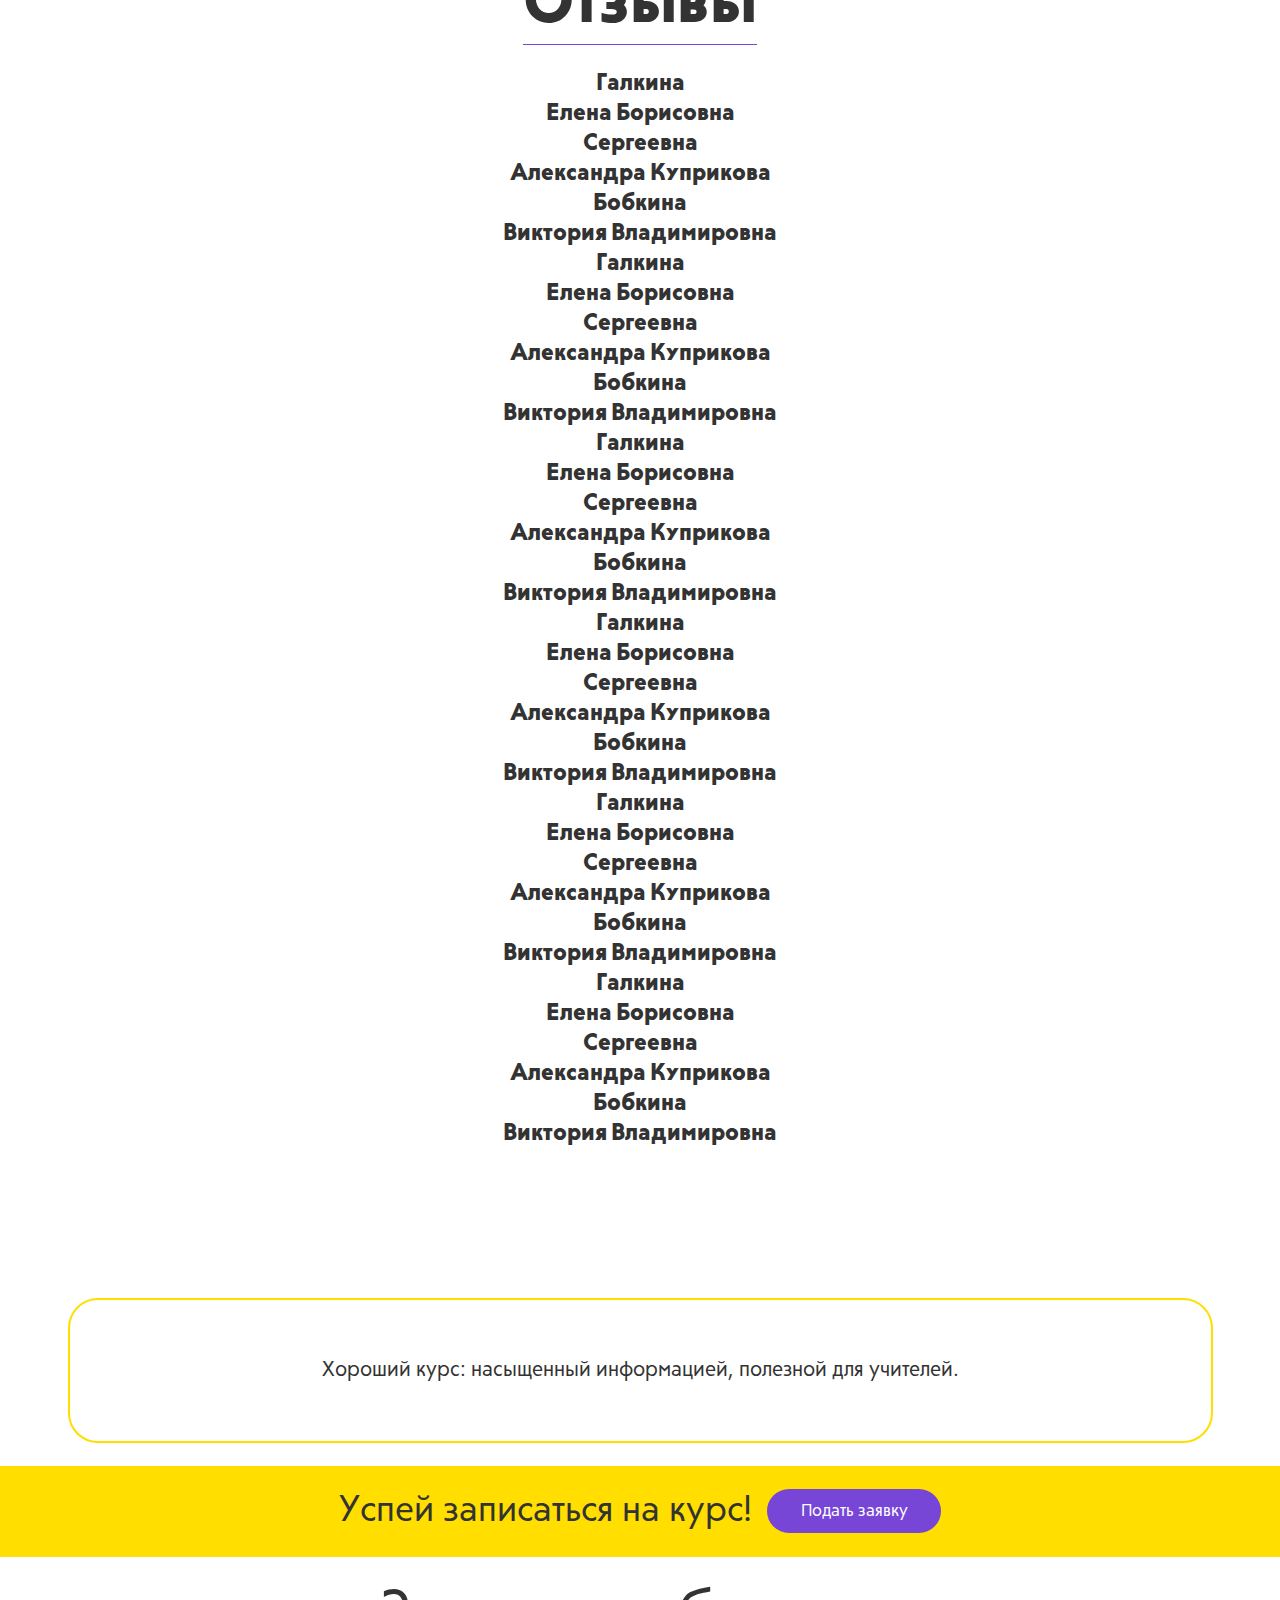
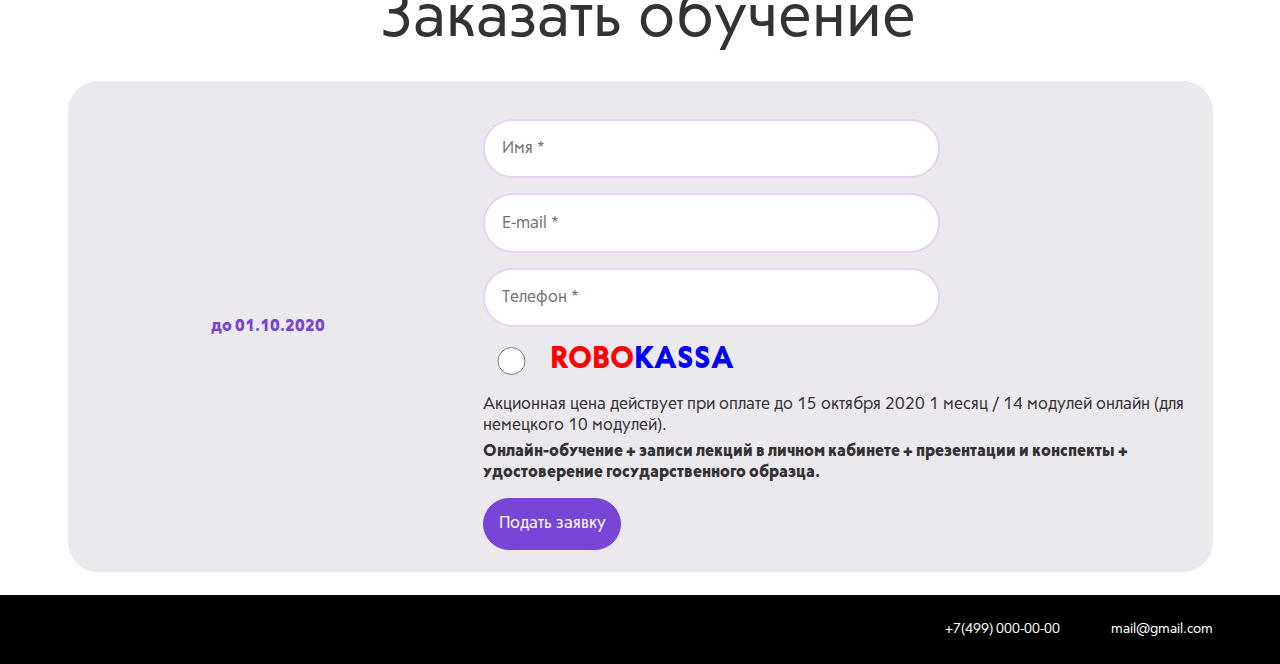
==== commit cb1771bf: "v.38" ====
--- a/index.html
+++ b/index.html
@@ -33,8 +33,8 @@
                     <span class="sign-in">Подпишитесь на нас!</span>
                 </div>
                 <div class="but_register">
-                    <a class="reg" href="javascript:void(0)">Регистрация</a>
-                    <a class="come" href="javascript:void(0)">Войти</a>
+                    <a class="reg" href="javascript:void(0)"><span>Регистрация</span></a>
+                    <a class="come" href="javascript:void(0)"><span>Войти</span></a>
                 </div>
             </div>
         </div>
@@ -105,8 +105,10 @@
                 </ul>
             </div>
             <div class="target">
-                <span class="h">Цель курса</span>
-                <span class="line"></span>
+                <div class="target_h">
+                    <span class="trg">Цель</span>
+                    <span>курса</span>
+                </div>
                 <div class="target_info">
                     <div class="target_img">
                         <img src="img/icons/target.png" alt="цель">
--- a/css/main.css
+++ b/css/main.css
@@ -23,15 +23,17 @@
 }
 
 .header {
-  display: flex;
   width: 100%;
+  position: fixed;
+  top: 0;
+  left: 0;
+  z-index: 9999;
 }
 
 .header_tops {
   min-height: 44px;
   background: #333333;
   display: flex;
-  position: fixed;
   width: 100%;
   z-index: 2;
   top: 0;
@@ -111,6 +113,10 @@
   justify-content: flex-end;
   height: 44px;
 }
+.but_register span {
+  font-size: 14px;
+  color: white;
+}
 
 .reg {
   margin-right: 5%;
@@ -177,10 +183,8 @@
 
 .header_main {
   display: flex;
-  margin-top: 44px;
   box-shadow: 0 10px 10px grey;
   min-height: 82px;
-  position: fixed;
   width: 100%;
   background: white;
   z-index: 2;
@@ -268,6 +272,25 @@
   margin-top: 132px;
   position: relative;
   z-index: 0;
+}
+
+.target_h {
+  display: flex;
+  margin-bottom: 8%;
+}
+.target_h .trg {
+  font-size: 64px;
+  color: white;
+  font-weight: bold;
+  border-bottom: 2px solid white;
+  padding-bottom: 15px;
+  margin: 0;
+}
+.target_h span {
+  font-size: 64px;
+  color: white;
+  font-weight: normal;
+  margin-left: 15px;
 }
 
 .course_wrap {
@@ -387,17 +410,8 @@
   color: white;
 }
 
-.line {
-  display: inline-block;
-  width: 363px;
-  height: 2px;
-  background-color: white;
-  margin-top: 24px;
-}
-
 .target_info {
   display: flex;
-  margin-top: 56px;
 }
 .target_info p {
   width: 40%;
@@ -610,6 +624,9 @@
 .img_learn {
   flex: 0 0 50%;
 }
+.img_learn img {
+  max-width: 100%;
+}
 
 .list_learn {
   flex: 0 0 50%;
@@ -624,7 +641,8 @@
   flex-direction: column;
   justify-content: center;
   background: #A38BFF;
-  padding: 6% 4%;
+  padding: 3% 4%;
+  margin: 4% 0;
   border-radius: 30px;
 }
 .list_learn ul li {
@@ -1121,6 +1139,7 @@
   .target_info {
     display: flex;
     justify-content: center;
+    margin-bottom: 2%;
   }
 
   .h_author, .author_wrap {
@@ -1290,6 +1309,16 @@
     display: none;
   }
 
+  .target_h {
+    margin-bottom: 4%;
+  }
+  .target_h .trg {
+    font-size: 32px;
+  }
+  .target_h span {
+    font-size: 32px;
+  }
+
   .h_form span {
     margin: 0;
     padding: 0 10px;
@@ -1359,6 +1388,10 @@
 @media screen and (max-width: 420px) {
   .target_img {
     display: none;
+  }
+
+  .target_info p {
+    width: 80%;
   }
 
   .author_img img {
@@ -1409,10 +1442,6 @@
   .target_info p {
     margin: 0;
   }
-
-  body {
-    overflow-x: hidden;
-  }
 }
 
 /*# sourceMappingURL=main.css.map */
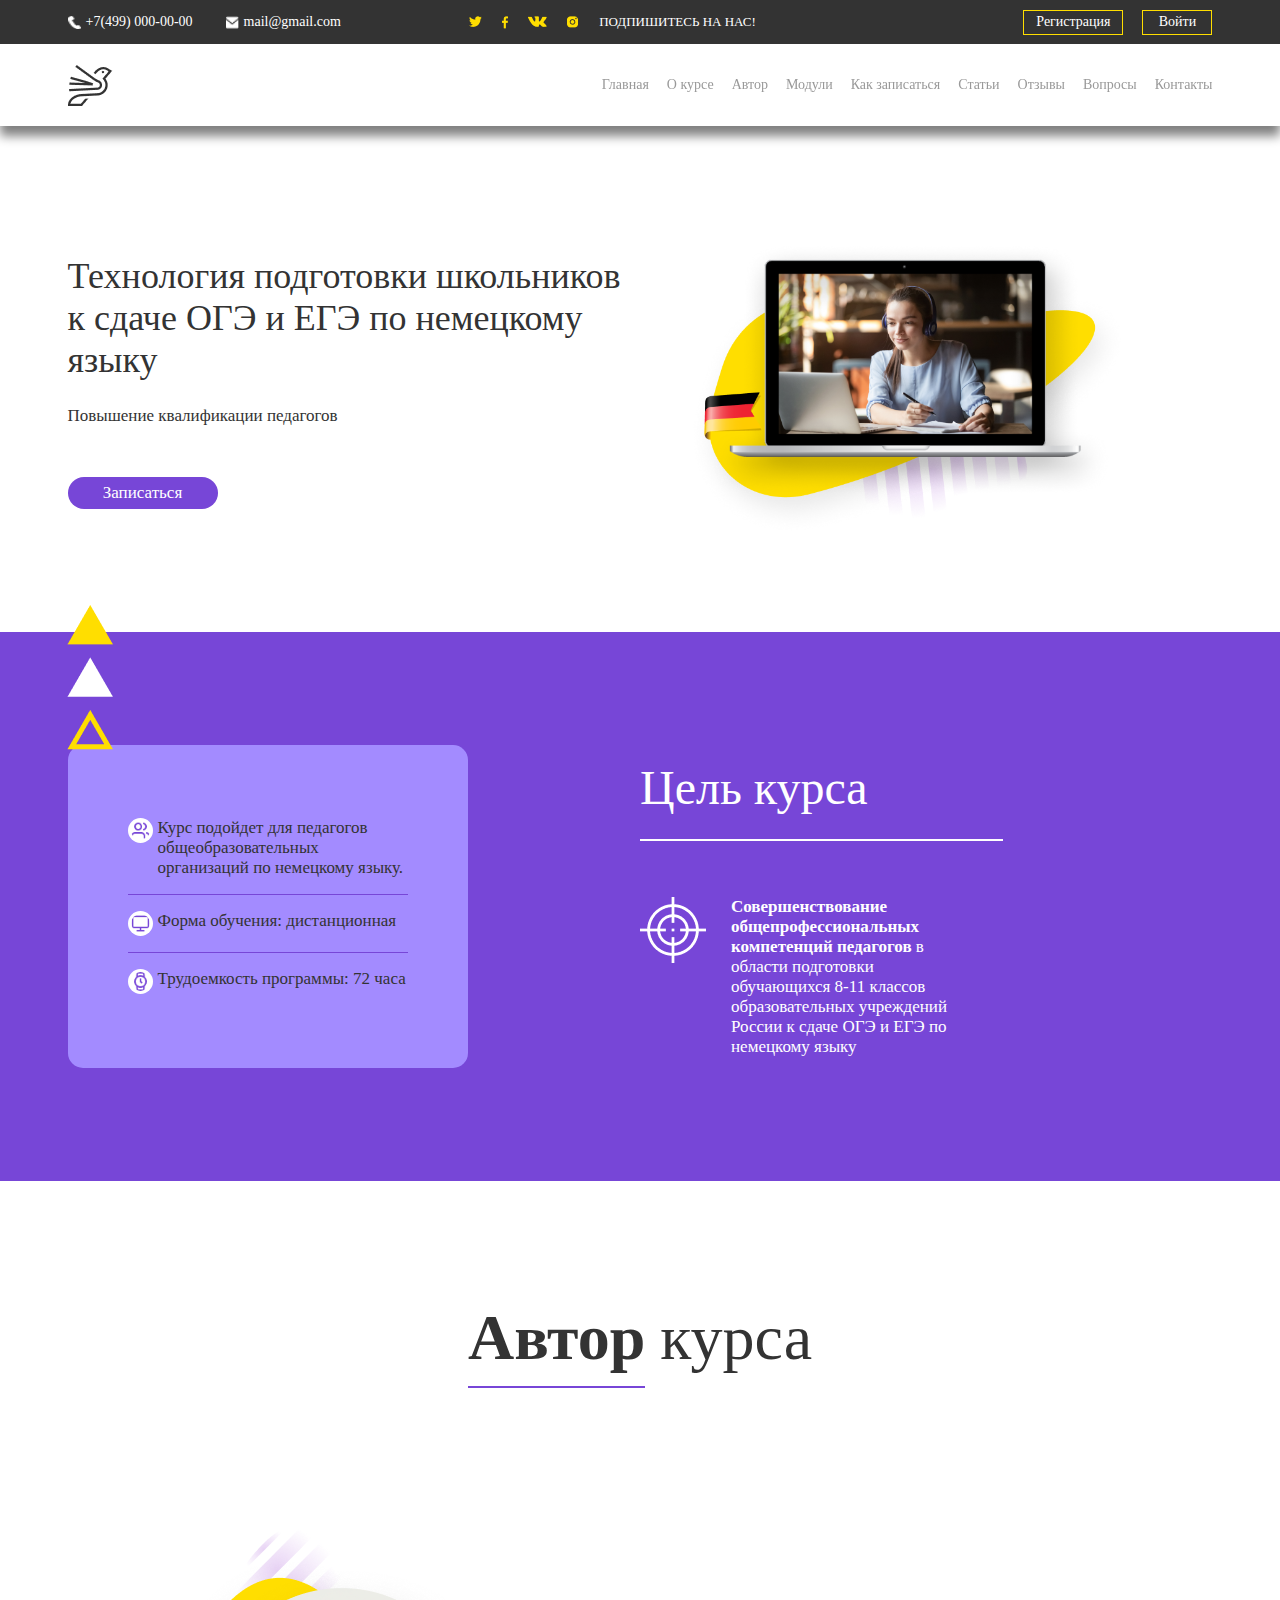
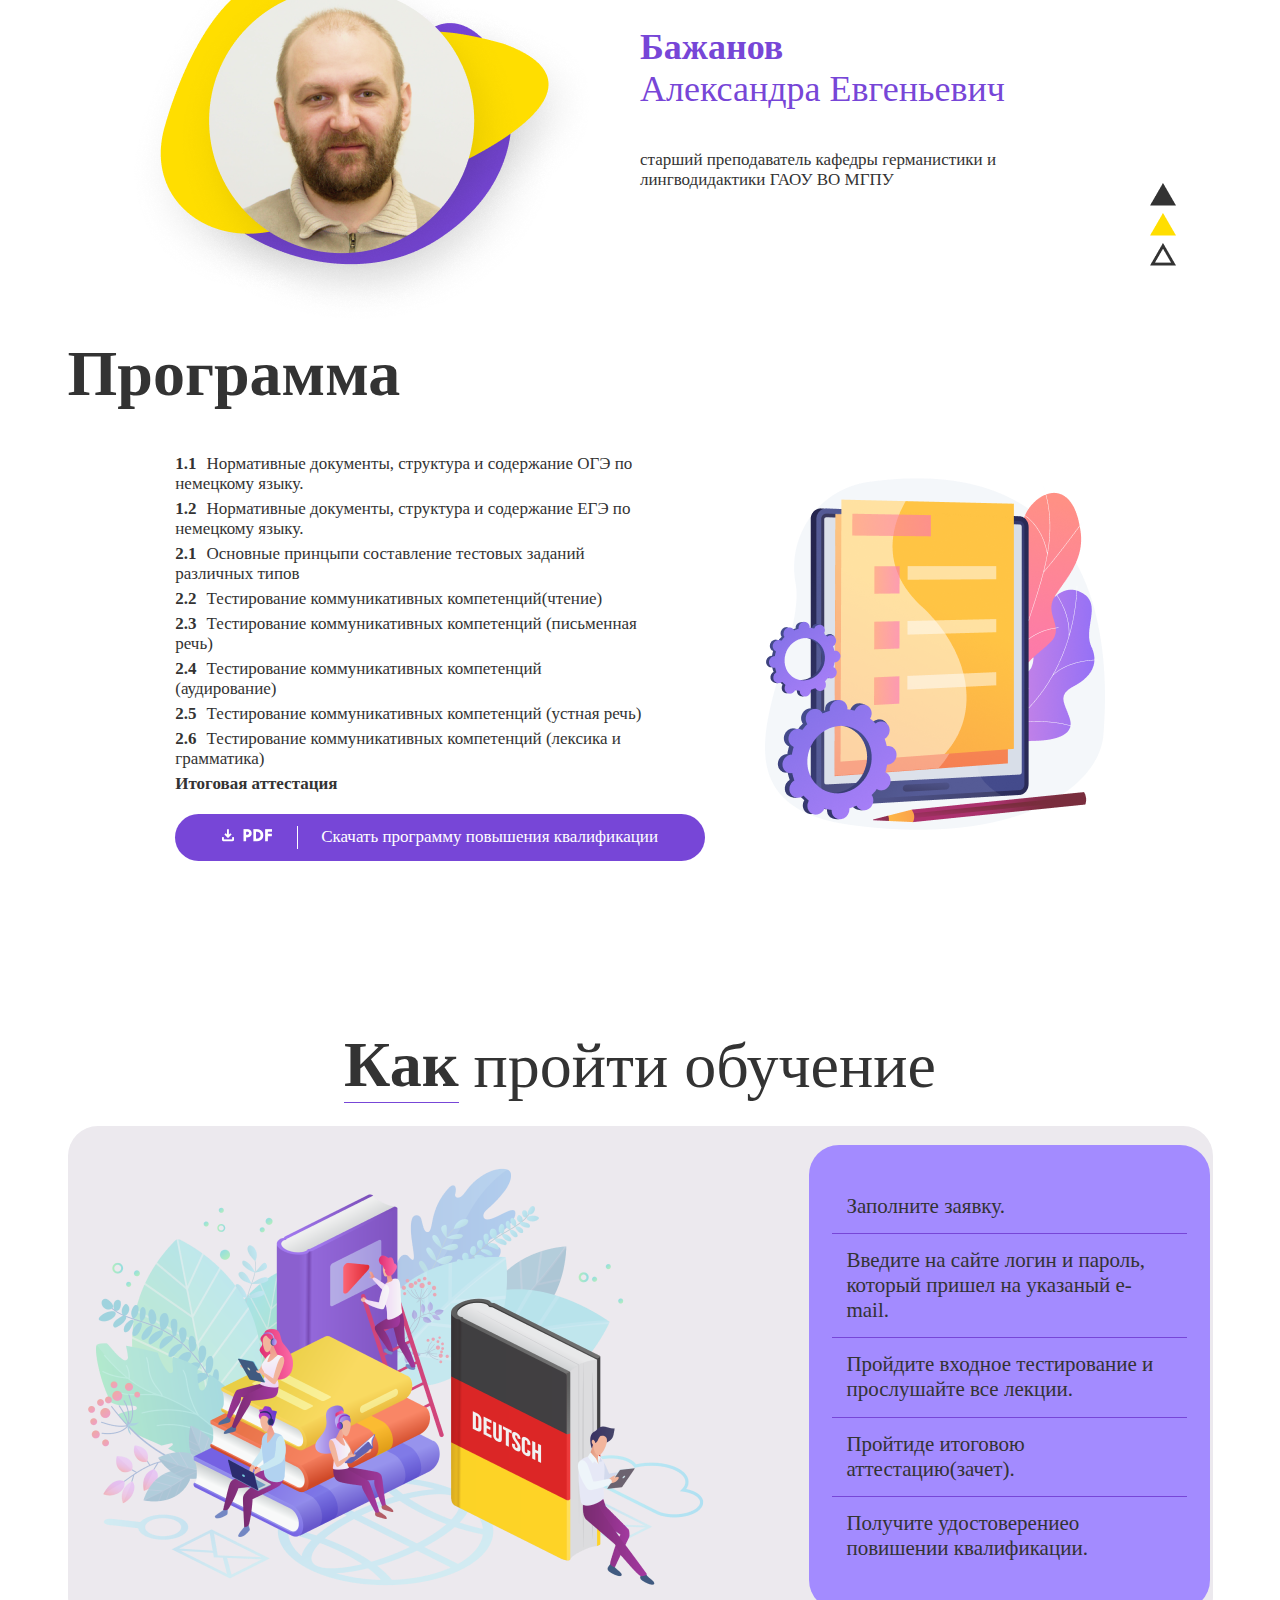
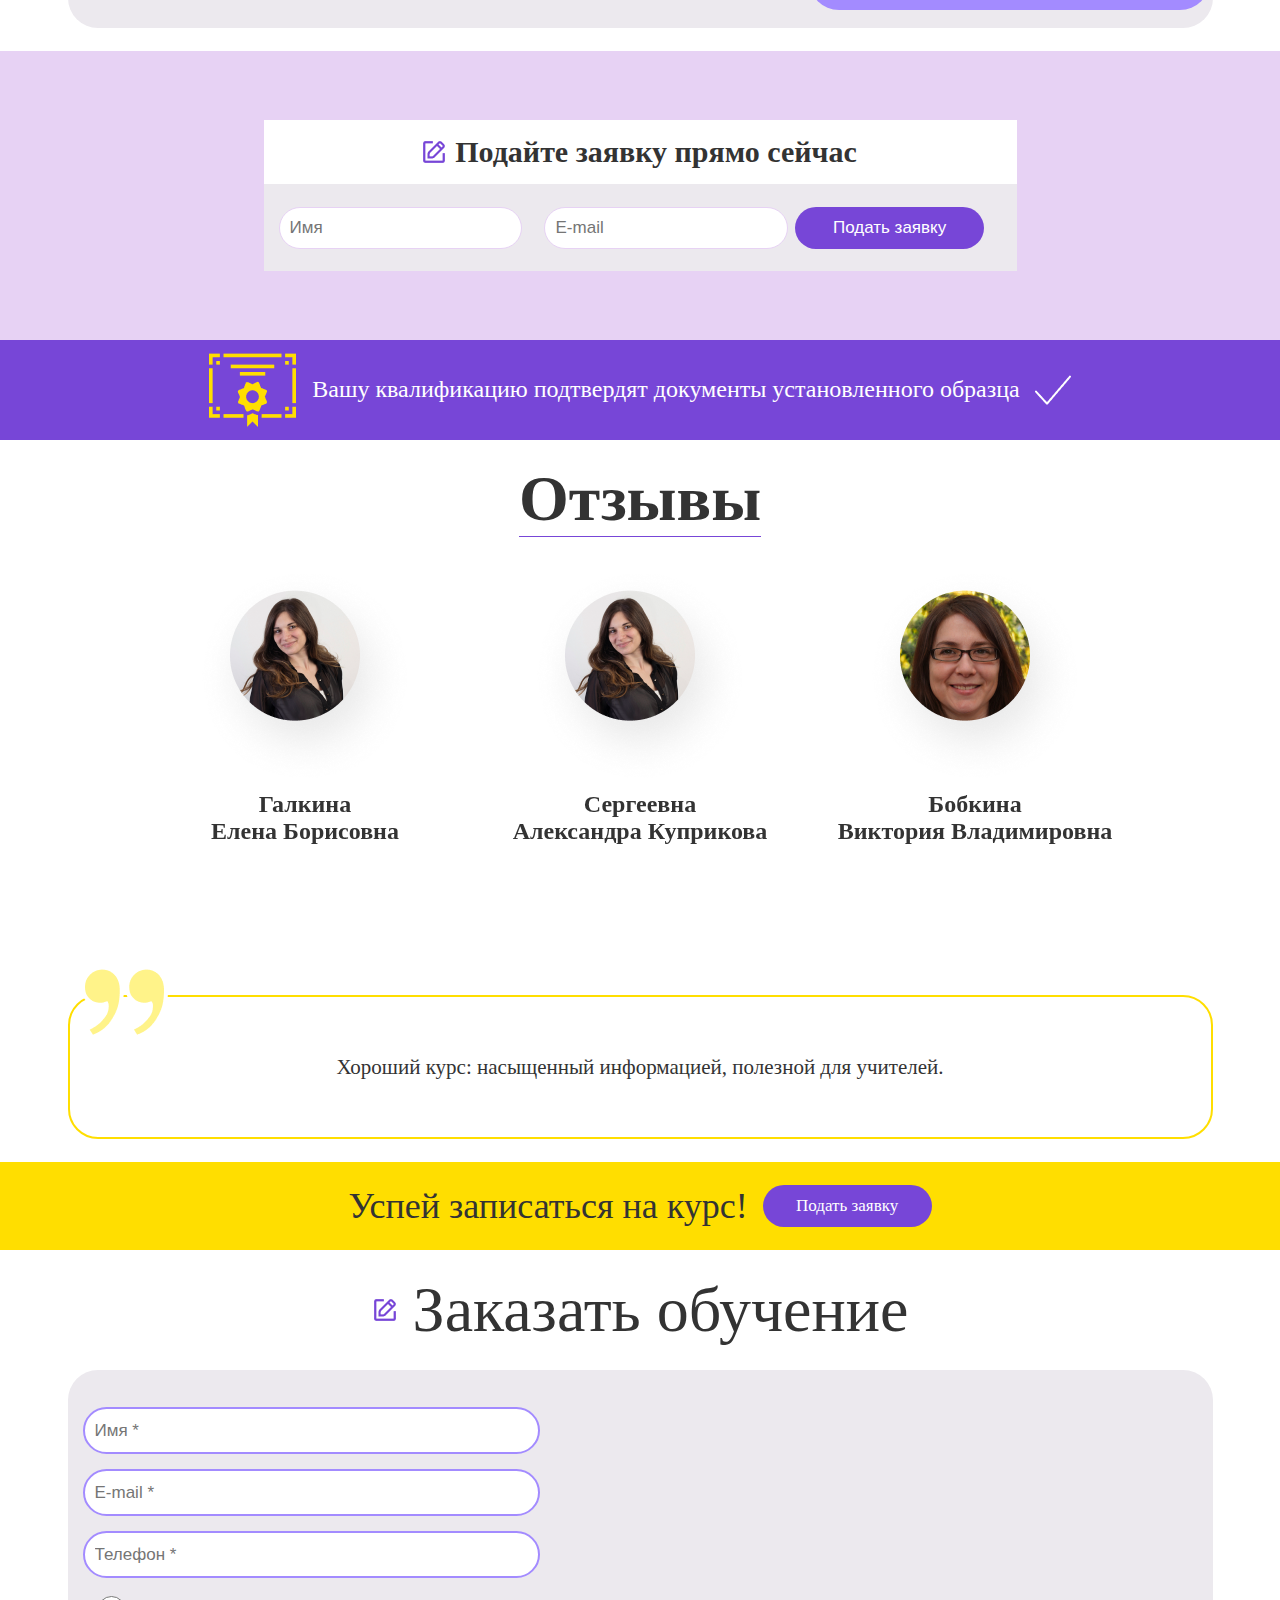
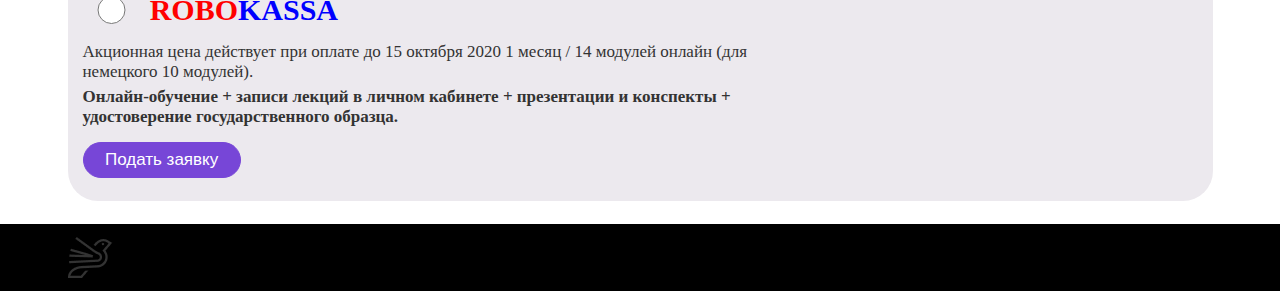
==== commit 48799e6a: "refactor" ====
--- a/index.html
+++ b/index.html
@@ -1,481 +1,471 @@
-<!doctype html>
-<html lang="ru">
-<head>
-    <meta charset="UTF-8">
-    <meta name="viewport"
-          content="width=device-width, user-scalable=no, initial-scale=1.0, maximum-scale=1.0, minimum-scale=1.0">
-    <meta http-equiv="X-UA-Compatible" content="ie=edge">
-    <title>Course</title>
-    <link rel="stylesheet" href="css/main.css">
-    <link rel="stylesheet" href="css/fonts.css">
-</head>
-<body>
-
-<header id="header" class="header">
-    <div class="header_tops">
-        <div class="container">
-            <div class="header_top">
-                <ul class="contact">
-                    <li class="tel"><img src="img/icons/tel.png" alt=""><a class="cnt" href="tel:+7(499) 000-00-00">+7(499)
-                        000-00-00</a></li>
-                    <li class="mail"><img src="img/icons/mess.png" alt=""><a class="cnt cnt_mail"
-                                                                             href="mailto:mail@gmail.com">mail@gmail.com</a>
-                    </li>
-                </ul>
-                <div class="sign">
-                    <div class="icons">
-                        <a class="twit" href="javascript:void(0)"><img src="img/icons/twit.png" alt="твитер"></a>
-                        <a class="face" href="javascript:void(0)"><img src="img/icons/facebook.png" alt="фейсбук"></a>
-                        <a class="vk" href="javascript:void(0)"><img src="img/icons/Vk.png" alt="вконтакте"></a>
-                        <a class="inst" href="javascript:void(0)"><img src="img/icons/instagram.png"
-                                                                       alt="инстаграм"></a>
-                    </div>
-                    <span class="sign-in">Подпишитесь на нас!</span>
-                </div>
-                <div class="but_register">
-                    <a class="reg" href="javascript:void(0)"><span>Регистрация</span></a>
-                    <a class="come" href="javascript:void(0)"><span>Войти</span></a>
-                </div>
-            </div>
-        </div>
-    </div>
-    <div class="header_main">
-        <div class="container">
-            <div class="head_wrap">
-                <div class="logo">
-                    <a class="logo_img" href="javascript:void(0)"><img src="img/icons/logo.png" alt="лого"></a>
-                </div>
-                <div class="nav">
-                    <ul class="navigation">
-                        <li class="main_li"><a class="nav_1" href="#header">Главная</a></li>
-                        <li><a class="nav_2" href="#course">О курсе</a></li>
-                        <li><a class="nav_3" href="#author">Автор</a></li>
-                        <li><a class="nav_4" href="#forms">Модули</a></li>
-                        <li><a class="nav_5" href="#forms">Как записаться</a></li>
-                        <li><a class="nav_6" href="#header">Статьи</a></li>
-                        <li><a class="nav_7" href="#slider">Отзывы</a></li>
-                        <li><a class="nav_8" href="#header">Вопросы</a></li>
-                        <li><a class="nav_9" href="#header">Контакты</a></li>
-                    </ul>
-                </div>
-                <div class="burger_menu">
-                    <div class="burger_wrap">
-                        <span></span>
-                    </div>
-                </div>
-            </div>
-        </div>
-    </div>
-</header>
-<div id="course" class="course">
-    <div class="container">
-        <div class="course_wrap">
-            <div class="info_course">
-                <span class="info_t">Технология подготовки школьников к сдаче ОГЭ и ЕГЭ по немецкому языку</span>
-                <span class="lvl_up">Повышение квалификации педагогов</span>
-
-                <a class="button_course" href="javascript:void(0)">Записаться</a>
-            </div>
-            <div class="img_course">
-                <img src="img/bg_course.png" alt="">
-            </div>
-        </div>
-    </div>
-    <div class="dots">
-        <img src="img/dots.png" alt="точки">
-    </div>
-    <div class="dots_two">
-        <img src="img/dots.png" alt="точки">
-    </div>
-    <div class="rec_one">
-        <img src="img/rect_one.png" alt="треугольники">
-    </div>
-</div>
-<div class="target_course">
-    <div class="container">
-        <div class="target_wrap">
-            <div class="list_info">
-                <ul class="ul_info">
-                    <li><img src="img/icons/users.png" alt="юзеры"><span class="info_li">Курс подойдет для педагогов общеобразовательных организаций по немецкому языку.</span>
-                    </li>
-                    <li><img src="img/icons/monitor.png" alt="монитор"><span class="info_li">Форма обучения: дистанционная</span>
-                    </li>
-                    <li><img src="img/icons/watch.png" alt="часы"><span
-                            class="info_li">Трудоемкость программы: 72 часа</span></li>
-                </ul>
-            </div>
-            <div class="target">
-                <div class="target_h">
-                    <span class="trg">Цель</span>
-                    <span>курса</span>
-                </div>
-                <div class="target_info">
-                    <div class="target_img">
-                        <img src="img/icons/target.png" alt="цель">
-                    </div>
-                    <p><span>Совершенствование общепрофессиональных компетенций педагогов</span> в области подготовки
-                        обучающихся 8-11 классов образовательных учреждений России к сдаче ОГЭ и ЕГЭ по немецкому языку
-                    </p>
-                </div>
-            </div>
-        </div>
-    </div>
-    <div class="rec_two">
-        <img src="img/icons/rec_two.png" alt="">
-    </div>
-</div>
-<div id="author" class="author">
-    <div class="container">
-        <div class="h_author">
-            <span>Автор</span>
-            <p>курса</p>
-        </div>
-        <div class="author_wrap">
-            <div class="author_img">
-                <img src="img/author_face.png" alt="лицо">
-            </div>
-            <div class="author_info">
-                <div class="two_name">
-                    <span>Бажанов</span>
-                </div>
-                <div class="first_name">
-                    <span>Александра Евгеньевич</span>
-                </div>
-                <div class="name_info">
-                    <span>старший преподаватель кафедры германистики и лингводидактики ГАОУ ВО МГПУ</span>
-                </div>
-            </div>
-        </div>
-        <div class="program_course">
-            <div class="h_program">
-                <p>Программа</p>
-                <span>курса</span>
-            </div>
-            <div class="program_wrap">
-                <div class="list_program">
-                    <ul class="list_style">
-                        <li>
-                            <p>1.1<span>Нормативные документы, структура и содержание ОГЭ по немецкому языку.</span></p>
-                        </li>
-                        <li>
-                            <p>1.2<span>Нормативные документы, структура и содержание ЕГЭ по немецкому языку.</span></p>
-                        </li>
-                        <li>
-                            <p>2.1<span>Основные принцыпи составление тестовых заданий различных типов</span></p>
-                        </li>
-                        <li>
-                            <p>2.2<span>Тестирование коммуникативных компетенций(чтение)</span></p>
-                        </li>
-                        <li>
-                            <p>2.3<span>Тестирование коммуникативных компетенций (письменная речь)</span></p>
-                        </li>
-                        <li>
-                            <p>2.4<span>Тестирование коммуникативных компетенций (аудирование)</span></p>
-                        </li>
-                        <li>
-                            <p>2.5<span>Тестирование коммуникативных компетенций (устная речь)</span></p>
-                        </li>
-                        <li>
-                            <p>2.6<span>Тестирование коммуникативных компетенций (лексика и грамматика)</span></p>
-                        </li>
-                        <li>
-                            <p>Итоговая аттестация</p>
-                        </li>
-                    </ul>
-
-                    <a class="press" href="javascript:void(0)"><img src="img/icons/download.png" alt=""><span
-                            class="line_press"></span><span id="button" class="pres">Скачать программу повышения квалификации</span></a>
-                </div>
-                <div class="img_program">
-                    <img src="img/book.png" alt="книга">
-                </div>
-            </div>
-        </div>
-        <div class="learn">
-            <div class="h_learn">
-                <p>Как</p> <span>пройти обучение</span>
-            </div>
-            <div class="learn_wrap">
-                <div class="img_learn">
-                    <img src="img/book_one.png" alt="книги">
-                </div>
-                <div class="list_learn">
-                    <ul>
-                        <li><span>Заполните заявку.</span></li>
-                        <li><span>Введите на сайте логин и пароль, который пришел на указаный e-mail.</span></li>
-                        <li><span>Пройдите входное тестирование и прослушайте все лекции.</span></li>
-                        <li><span>Пройтиде итоговою аттестацию(зачет).</span></li>
-                        <li><span>Получите удостоверениео повишении квалификации.</span></li>
-                    </ul>
-                </div>
-            </div>
-        </div>
-    </div>
-    <div class="rec_author">
-        <img src="img/icons/rectengular.png" alt="">
-    </div>
-    <div class="plus">
-        <img src="img/icons/plus.png" alt="плюсик">
-    </div>
-    <div class="plus_second">
-        <img src="img/icons/plus.png" alt="плюсик">
-    </div>
-</div>
-<div id="forms" class="forms">
-    <div class="container">
-        <div class="form">
-            <div class="form_wrap">
-                <div class="h_form">
-                    <div class="logo_form">
-                        <img src="img/icons/logo_form.png" alt="">
-                    </div>
-                    <span>Подайте заявку прямо сейчас</span>
-                </div>
-                <div class="form_main">
-                    <form>
-                        <label>
-                            <input type="text" placeholder="Имя">
-                        </label>
-                        <label>
-                            <input type="email" placeholder="E-mail">
-                        </label>
-                        <button>Подать заявку</button>
-                    </form>
-                </div>
-            </div>
-        </div>
-    </div>
-</div>
-<div id="doc" class="document">
-    <div class="doc_info">
-        <div class="logo_doc">
-            <img src="img/icons/logo_doc.png" alt="">
-        </div>
-        <span>Вашу квалификацию подтвердят документы установленного образца</span>
-        <div class="logo_gal">
-            <img src="img/icons/gal.png" alt="">
-        </div>
-    </div>
-</div>
-<div id="slider" class="slider">
-    <div class="container">
-        <div class="h_slider">
-            <span>Отзывы</span>
-        </div>
-        <div class="slider_wrap">
-            <div class="slider_items">
-                <div class="main_card card">
-                    <img src="img/girl_first.png" alt="">
-                    <span class="main_name">Галкина</span>
-                    <span class="name">Елена Борисовна</span>
-                </div>
-            </div>
-            <div class="slider_items">
-                <div class="first_card card">
-                    <img src="img/girl_first.png" alt="">
-                    <span class="main_name">Сергеевна</span>
-                    <span class="name">Александра Куприкова</span>
-                </div>
-            </div>
-            <div class="slider_items">
-                <div class="second_card card">
-                    <img src="img/girl_second.png" alt="">
-                    <span class="main_name">Бобкина</span>
-                    <span class="name">Виктория Владимировна</span>
-                </div>
-            </div>
-            <div class="slider_items">
-                <div class="main_card card">
-                    <img src="img/girl_first.png" alt="">
-                    <span class="main_name">Галкина</span>
-                    <span class="name">Елена Борисовна</span>
-                </div>
-            </div>
-            <div class="slider_items">
-                <div class="first_card card">
-                    <img src="img/girl_first.png" alt="">
-                    <span class="main_name">Сергеевна</span>
-                    <span class="name">Александра Куприкова</span>
-                </div>
-            </div>
-            <div class="slider_items">
-                <div class="second_card card">
-                    <img src="img/girl_second.png" alt="">
-                    <span class="main_name">Бобкина</span>
-                    <span class="name">Виктория Владимировна</span>
-                </div>
-            </div>
-            <div class="slider_items">
-                <div class="main_card card">
-                    <img src="img/girl_first.png" alt="">
-                    <span class="main_name">Галкина</span>
-                    <span class="name">Елена Борисовна</span>
-                </div>
-            </div>
-            <div class="slider_items">
-                <div class="first_card card">
-                    <img src="img/girl_first.png" alt="">
-                    <span class="main_name">Сергеевна</span>
-                    <span class="name">Александра Куприкова</span>
-                </div>
-            </div>
-            <div class="slider_items">
-                <div class="second_card card">
-                    <img src="img/girl_second.png" alt="">
-                    <span class="main_name">Бобкина</span>
-                    <span class="name">Виктория Владимировна</span>
-                </div>
-            </div>
-            <div class="slider_items">
-                <div class="main_card card">
-                    <img src="img/girl_first.png" alt="">
-                    <span class="main_name">Галкина</span>
-                    <span class="name">Елена Борисовна</span>
-                </div>
-            </div>
-            <div class="slider_items">
-                <div class="first_card card">
-                    <img src="img/girl_first.png" alt="">
-                    <span class="main_name">Сергеевна</span>
-                    <span class="name">Александра Куприкова</span>
-                </div>
-            </div>
-            <div class="slider_items">
-                <div class="second_card card">
-                    <img src="img/girl_second.png" alt="">
-                    <span class="main_name">Бобкина</span>
-                    <span class="name">Виктория Владимировна</span>
-                </div>
-            </div>
-            <div class="slider_items">
-                <div class="main_card card">
-                    <img src="img/girl_first.png" alt="">
-                    <span class="main_name">Галкина</span>
-                    <span class="name">Елена Борисовна</span>
-                </div>
-            </div>
-            <div class="slider_items">
-                <div class="first_card card">
-                    <img src="img/girl_first.png" alt="">
-                    <span class="main_name">Сергеевна</span>
-                    <span class="name">Александра Куприкова</span>
-                </div>
-            </div>
-            <div class="slider_items">
-                <div class="second_card card">
-                    <img src="img/girl_second.png" alt="">
-                    <span class="main_name">Бобкина</span>
-                    <span class="name">Виктория Владимировна</span>
-                </div>
-            </div>
-            <div class="slider_items">
-                <div class="main_card card">
-                    <img src="img/girl_first.png" alt="">
-                    <span class="main_name">Галкина</span>
-                    <span class="name">Елена Борисовна</span>
-                </div>
-            </div>
-            <div class="slider_items">
-                <div class="first_card card">
-                    <img src="img/girl_first.png" alt="">
-                    <span class="main_name">Сергеевна</span>
-                    <span class="name">Александра Куприкова</span>
-                </div>
-            </div>
-            <div class="slider_items">
-                <div class="second_card card">
-                    <img src="img/girl_second.png" alt="">
-                    <span class="main_name">Бобкина</span>
-                    <span class="name">Виктория Владимировна</span>
-                </div>
-            </div>
-        </div>
-        <div class="comment">
-            <span id="comments">Хороший курс: насыщенный информацией, полезной для учителей.</span>
-            <div class="com">
-                <img src="img/com.png" alt="">
-            </div>
-        </div>
-    </div>
-</div>
-<div class="banner">
-    <div class="container">
-        <div class="banner_wrap">
-            <span>Успей записаться на курс!</span>
-            <a href="javascript:void(0)">Подать заявку</a>
-        </div>
-    </div>
-</div>
-<div class="pay_learn">
-    <div class="container">
-        <div class="h_learn">
-            <div class="logo_learn">
-                <img src="img/icons/logo_learn.png" alt="">
-            </div>
-            <span>Заказать обучение</span>
-        </div>
-        <div class="learn_wrap">
-            <div class="graphic_learn">
-                <div class="data">
-                    <span>до 01.10.2020</span>
-                </div>
-                <div class="rec_data">
-                    <img src="img/icons/rec_data.png" alt="">
-                </div>
-                <div class="ellipse_data">
-                    <img src="img/elipse_data.png" alt="">
-                </div>
-            </div>
-            <div class="form_learn">
-                <form>
-                    <label>
-                        <input type="text" placeholder="Имя *">
-                    </label>
-
-                    <label>
-                        <input type="email" placeholder="E-mail *">
-                    </label>
-
-                    <label>
-                        <input type="tel" placeholder="Телефон *">
-                    </label>
-
-                    <label>
-                        <input type="radio" class="radio">
-                        <p class="robo">ROBO<span class="kassa">KASSA</span></p>
-                    </label>
-
-                    <div class="action">
-                        <span>Акционная цена действует при оплате до 15 октября 2020 1 месяц / 14 модулей онлайн (для немецкого 10 модулей).</span>
-                        <span class="online">Онлайн-обучение + записи лекций в личном кабинете + презентации и конспекты + удостоверение государственного образца.</span>
-                    </div>
-
-                    <button>Подать заявку</button>
-                </form>
-            </div>
-        </div>
-    </div>
-</div>
-<footer class="footer">
-    <div class="container">
-        <div class="footer_wrap">
-            <div class="logo_active">
-                <a href="#"><img src="img/icons/logo.png" alt=""></a>
-            </div>
-            <ul class="cont_footer">
-                <li class="tel"><img src="img/icons/tel.png" alt=""><a class="cnt" href="tel:+7(499) 000-00-00">+7(499)
-                    000-00-00</a></li>
-                <li class="mail"><img src="img/icons/mess.png" alt=""><a class="cnt cnt_mail"
-                                                                         href="mailto:mail@gmail.com">mail@gmail.com</a>
-                </li>
-            </ul>
-        </div>
-    </div>
-</footer>
-
-
-<script src="js/jquery.js"></script>
-<script src="js/slick.js"></script>
-<script src="js/script.js"></script>
-</body>
+<!doctype html>
+<html lang="ru">
+
+<head>
+    <meta charset="UTF-8">
+    <meta name="viewport"
+          content="width=device-width, user-scalable=no, initial-scale=1.0, maximum-scale=1.0, minimum-scale=1.0">
+    <meta http-equiv="X-UA-Compatible" content="ie=edge">
+    <title>DeutschCourse</title>
+    <link rel="stylesheet" href="css/main.css">
+</head>
+
+<body>
+<header id="header" class="header">
+    <div class="header_tops">
+        <div class="container">
+            <div class="header_top">
+                <ul class="contact">
+                    <li class="tel"><img src="assets/icons/tel.png" alt=""><a class="cnt" href="tel:+7(499) 000-00-00">+7(499)
+                        000-00-00</a></li>
+                    <li class="mail"><img src="assets/icons/mess.png" alt=""><a class="cnt cnt_mail"
+                                                                                href="mailto:mail@gmail.com">mail@gmail.com</a>
+                    </li>
+                </ul>
+                <div class="sign">
+                    <div class="icons">
+                        <a class="twit" href="javascript:void(0)"><img src="assets/icons/twit.png" alt="твитер"></a>
+                        <a class="face" href="javascript:void(0)"><img src="assets/icons/facebook.png" alt="фейсбук"></a>
+                        <a class="vk" href="javascript:void(0)"><img src="assets/icons/Vk.png" alt="вконтакте"></a>
+                        <a class="inst" href="javascript:void(0)"><img src="assets/icons/instagram.png"
+                                                                       alt="инстаграм"></a>
+                    </div>
+                    <span class="sign-in">Подпишитесь на нас!</span>
+                </div>
+                <div class="but_register">
+                    <a class="reg" href="javascript:void(0)">Регистрация</a>
+                    <a class="come" href="javascript:void(0)">Войти</a>
+                </div>
+            </div>
+        </div>
+    </div>
+    <div class="header_main">
+        <div class="container">
+            <div class="head_wrap">
+                <div class="logo">
+                    <a class="logo_img" href="javascript:void(0)"><img src="assets/icons/logo.png" alt="лого"></a>
+                </div>
+                <div class="nav">
+                    <ul class="navigation">
+                        <li class="main_li"><a class="nav_1" href="#header">Главная</a></li>
+                        <li><a class="nav_2" href="#course">О курсе</a></li>
+                        <li><a class="nav_3" href="#author">Автор</a></li>
+                        <li><a class="nav_4" href="#forms">Модули</a></li>
+                        <li><a class="nav_5" href="#forms">Как записаться</a></li>
+                        <li><a class="nav_6" href="#header">Статьи</a></li>
+                        <li><a class="nav_7" href="#slider">Отзывы</a></li>
+                        <li><a class="nav_8" href="#header">Вопросы</a></li>
+                        <li><a class="nav_9" href="#header">Контакты</a></li>
+                    </ul>
+                </div>
+                <div class="burger_menu">
+                    <div class="burger_wrap">
+                        <span></span>
+                    </div>
+                </div>
+            </div>
+        </div>
+    </div>
+</header>
+
+<div id="course" class="course">
+    <div class="container">
+        <div class="course_wrap">
+            <div class="info_course">
+                <span class="info_t">Технология подготовки школьников к сдаче ОГЭ и ЕГЭ по немецкому языку</span>
+                <span class="lvl_up">Повышение квалификации педагогов</span>
+
+                <a class="button_course" href="javascript:void(0)">Записаться</a>
+            </div>
+            <div class="img_course">
+                <img src="assets/bg_course.png" alt="">
+            </div>
+        </div>
+    </div>
+    <div class="dots">
+        <img src="assets/dots.png" alt="точки">
+    </div>
+    <div class="dots_two">
+        <img src="assets/dots.png" alt="точки">
+    </div>
+    <div class="rec_one">
+        <img src="assets/rect_one.png" alt="треугольники">
+    </div>
+</div>
+<div class="target_course">
+    <div class="container">
+        <div class="target_wrap">
+            <div class="list_info">
+                <ul class="ul_info">
+                    <li><img src="assets/icons/users.png" alt="юзеры"><span class="info_li">Курс подойдет для педагогов общеобразовательных организаций по немецкому языку.</span>
+                    </li>
+                    <li><img src="assets/icons/monitor.png" alt="монитор"><span class="info_li">Форма обучения: дистанционная</span>
+                    </li>
+                    <li><img src="assets/icons/watch.png" alt="часы"><span
+                            class="info_li">Трудоемкость программы: 72 часа</span></li>
+                </ul>
+            </div>
+            <div class="target">
+                <span class="h">Цель курса</span>
+                <span class="line"></span>
+                <div class="target_info">
+                    <div class="target_img">
+                        <img src="assets/icons/target.png" alt="цель">
+                    </div>
+                    <p><span>Совершенствование общепрофессиональных компетенций педагогов</span> в области подготовки
+                        обучающихся 8-11 классов образовательных учреждений России к сдаче ОГЭ и ЕГЭ по немецкому языку
+                    </p>
+                </div>
+            </div>
+        </div>
+    </div>
+    <div class="rec_two">
+        <img src="assets/icons/rec_two.png" alt="">
+    </div>
+</div>
+<div id="author" class="author">
+    <div class="container">
+        <div class="h_author">
+            <span>Автор</span>
+            <p>курса</p>
+        </div>
+        <div class="author_wrap">
+            <div class="author_img">
+                <img src="assets/author_face.png" alt="лицо">
+            </div>
+            <div class="author_info">
+                <div class="two_name">
+                    <span>Бажанов</span>
+                </div>
+                <div class="first_name">
+                    <span>Александра Евгеньевич</span>
+                </div>
+                <div class="name_info">
+                    <span>старший преподаватель кафедры германистики и лингводидактики ГАОУ ВО МГПУ</span>
+                </div>
+            </div>
+        </div>
+        <div class="program_course">
+            <div class="h_program">
+                <p>Программа</p>
+                <span>курса</span>
+            </div>
+            <div class="program_wrap">
+                <div class="list_program">
+                    <ul class="list_style">
+                        <li>
+                            <p>1.1<span>Нормативные документы, структура и содержание ОГЭ по немецкому языку.</span></p>
+                        </li>
+                        <li>
+                            <p>1.2<span>Нормативные документы, структура и содержание ЕГЭ по немецкому языку.</span></p>
+                        </li>
+                        <li>
+                            <p>2.1<span>Основные принцыпи составление тестовых заданий различных типов</span></p>
+                        </li>
+                        <li>
+                            <p>2.2<span>Тестирование коммуникативных компетенций(чтение)</span></p>
+                        </li>
+                        <li>
+                            <p>2.3<span>Тестирование коммуникативных компетенций (письменная речь)</span></p>
+                        </li>
+                        <li>
+                            <p>2.4<span>Тестирование коммуникативных компетенций (аудирование)</span></p>
+                        </li>
+                        <li>
+                            <p>2.5<span>Тестирование коммуникативных компетенций (устная речь)</span></p>
+                        </li>
+                        <li>
+                            <p>2.6<span>Тестирование коммуникативных компетенций (лексика и грамматика)</span></p>
+                        </li>
+                        <li>
+                            <p>Итоговая аттестация</p>
+                        </li>
+                    </ul>
+
+                    <a class="press" href="javascript:void(0)"><img src="assets/icons/download.png" alt=""><span
+                            class="line_press"></span><span id="button" class="pres">Скачать программу повышения квалификации</span></a>
+                </div>
+                <div class="img_program">
+                    <img src="assets/book.png" alt="книга">
+                </div>
+            </div>
+        </div>
+        <div class="learn">
+            <div class="h_learn">
+                <p>Как</p> <span>пройти обучение</span>
+            </div>
+            <div class="learn_wrap">
+                <div class="img_learn">
+                    <img src="assets/book_one.png" alt="книги">
+                </div>
+                <div class="list_learn">
+                    <ul>
+                        <li><span>Заполните заявку.</span></li>
+                        <li><span>Введите на сайте логин и пароль, который пришел на указаный e-mail.</span></li>
+                        <li><span>Пройдите входное тестирование и прослушайте все лекции.</span></li>
+                        <li><span>Пройтиде итоговою аттестацию(зачет).</span></li>
+                        <li><span>Получите удостоверениео повишении квалификации.</span></li>
+                    </ul>
+                </div>
+            </div>
+        </div>
+    </div>
+    <div class="rec_author">
+        <img src="assets/icons/rectengular.png" alt="">
+    </div>
+    <div class="plus">
+        <img src="assets/icons/plus.png" alt="плюсик">
+    </div>
+    <div class="plus_second">
+        <img src="assets/icons/plus.png" alt="плюсик">
+    </div>
+</div>
+<div id="forms" class="forms">
+    <div class="container">
+        <div class="form">
+            <div class="form_wrap">
+                <div class="h_form">
+                    <div class="logo_form">
+                        <img src="assets/icons/logo_form.png" alt="">
+                    </div>
+                    <span>Подайте заявку прямо сейчас</span>
+                </div>
+                <div class="form_main">
+                    <form>
+                        <label>
+                            <input type="text" placeholder="Имя">
+                        </label>
+                        <label>
+                            <input type="email" placeholder="E-mail">
+                        </label>
+                        <button>Подать заявку</button>
+                    </form>
+                </div>
+            </div>
+        </div>
+    </div>
+</div>
+<div id="doc" class="document">
+    <div class="doc_info">
+        <div class="logo_doc">
+            <img src="assets/icons/logo_doc.png" alt="">
+        </div>
+        <span>Вашу квалификацию подтвердят документы установленного образца</span>
+        <div class="logo_gal">
+            <img src="assets/icons/gal.png" alt="">
+        </div>
+    </div>
+</div>
+<div id="slider" class="slider">
+    <div class="container">
+        <div class="h_slider">
+            <span>Отзывы</span>
+        </div>
+        <div class="slider_wrap">
+            <div class="slider_items">
+                <div class="main_card card">
+                    <img src="assets/girl_first.png" alt="">
+                    <span class="main_name">Галкина</span>
+                    <span class="name">Елена Борисовна</span>
+                </div>
+            </div>
+            <div class="slider_items">
+                <div class="first_card card">
+                    <img src="assets/girl_first.png" alt="">
+                    <span class="main_name">Сергеевна</span>
+                    <span class="name">Александра Куприкова</span>
+                </div>
+            </div>
+            <div class="slider_items">
+                <div class="second_card card">
+                    <img src="assets/girl_second.png" alt="">
+                    <span class="main_name">Бобкина</span>
+                    <span class="name">Виктория Владимировна</span>
+                </div>
+            </div>
+            <div class="slider_items">
+                <div class="main_card card">
+                    <img src="assets/girl_first.png" alt="">
+                    <span class="main_name">Галкина</span>
+                    <span class="name">Елена Борисовна</span>
+                </div>
+            </div>
+            <div class="slider_items">
+                <div class="first_card card">
+                    <img src="assets/girl_first.png" alt="">
+                    <span class="main_name">Сергеевна</span>
+                    <span class="name">Александра Куприкова</span>
+                </div>
+            </div>
+            <div class="slider_items">
+                <div class="second_card card">
+                    <img src="assets/girl_second.png" alt="">
+                    <span class="main_name">Бобкина</span>
+                    <span class="name">Виктория Владимировна</span>
+                </div>
+            </div>
+            <div class="slider_items">
+                <div class="main_card card">
+                    <img src="assets/girl_first.png" alt="">
+                    <span class="main_name">Галкина</span>
+                    <span class="name">Елена Борисовна</span>
+                </div>
+            </div>
+            <div class="slider_items">
+                <div class="first_card card">
+                    <img src="assets/girl_first.png" alt="">
+                    <span class="main_name">Сергеевна</span>
+                    <span class="name">Александра Куприкова</span>
+                </div>
+            </div>
+            <div class="slider_items">
+                <div class="second_card card">
+                    <img src="assets/girl_second.png" alt="">
+                    <span class="main_name">Бобкина</span>
+                    <span class="name">Виктория Владимировна</span>
+                </div>
+            </div>
+            <div class="slider_items">
+                <div class="main_card card">
+                    <img src="assets/girl_first.png" alt="">
+                    <span class="main_name">Галкина</span>
+                    <span class="name">Елена Борисовна</span>
+                </div>
+            </div>
+            <div class="slider_items">
+                <div class="first_card card">
+                    <img src="assets/girl_first.png" alt="">
+                    <span class="main_name">Сергеевна</span>
+                    <span class="name">Александра Куприкова</span>
+                </div>
+            </div>
+            <div class="slider_items">
+                <div class="second_card card">
+                    <img src="assets/girl_second.png" alt="">
+                    <span class="main_name">Бобкина</span>
+                    <span class="name">Виктория Владимировна</span>
+                </div>
+            </div>
+            <div class="slider_items">
+                <div class="main_card card">
+                    <img src="assets/girl_first.png" alt="">
+                    <span class="main_name">Галкина</span>
+                    <span class="name">Елена Борисовна</span>
+                </div>
+            </div>
+            <div class="slider_items">
+                <div class="first_card card">
+                    <img src="assets/girl_first.png" alt="">
+                    <span class="main_name">Сергеевна</span>
+                    <span class="name">Александра Куприкова</span>
+                </div>
+            </div>
+            <div class="slider_items">
+                <div class="second_card card">
+                    <img src="assets/girl_second.png" alt="">
+                    <span class="main_name">Бобкина</span>
+                    <span class="name">Виктория Владимировна</span>
+                </div>
+            </div>
+            <div class="slider_items">
+                <div class="main_card card">
+                    <img src="assets/girl_first.png" alt="">
+                    <span class="main_name">Галкина</span>
+                    <span class="name">Елена Борисовна</span>
+                </div>
+            </div>
+            <div class="slider_items">
+                <div class="first_card card">
+                    <img src="assets/girl_first.png" alt="">
+                    <span class="main_name">Сергеевна</span>
+                    <span class="name">Александра Куприкова</span>
+                </div>
+            </div>
+            <div class="slider_items">
+                <div class="second_card card">
+                    <img src="assets/girl_second.png" alt="">
+                    <span class="main_name">Бобкина</span>
+                    <span class="name">Виктория Владимировна</span>
+                </div>
+            </div>
+        </div>
+        <div class="comment">
+            <span id="comments">Хороший курс: насыщенный информацией, полезной для учителей.</span>
+            <div class="com">
+                <img src="assets/com.png" alt="">
+            </div>
+        </div>
+    </div>
+</div>
+<div class="banner">
+    <div class="container">
+        <div class="banner_wrap">
+            <span>Успей записаться на курс!</span>
+            <a href="javascript:void(0)">Подать заявку</a>
+        </div>
+    </div>
+</div>
+<div class="pay_learn">
+    <div class="container">
+        <div class="h_learn">
+            <div class="logo_learn">
+                <img src="assets/icons/logo_learn.png" alt="">
+            </div>
+            <span>Заказать обучение</span>
+        </div>
+        <div class="learn_wrap">
+            <div class="graphic_learn">
+                <div class="data">
+                    <span>до 01.10.2020</span>
+                </div>
+                <div class="rec_data">
+                    <img src="assets/icons/rec_data.png" alt="">
+                </div>
+                <div class="ellipse_data">
+                    <img src="assets/elipse_data.png" alt="">
+                </div>
+            </div>
+            <div class="form_learn">
+                <form>
+                    <label>
+                        <input type="text" placeholder="Имя *">
+                    </label>
+
+                    <label>
+                        <input type="email" placeholder="E-mail *">
+                    </label>
+
+                    <label>
+                        <input type="tel" placeholder="Телефон *">
+                    </label>
+
+                    <label>
+                        <input type="radio" class="radio">
+                        <p class="robo">ROBO<span class="kassa">KASSA</span></p>
+                    </label>
+
+                    <div class="action">
+                        <span>Акционная цена действует при оплате до 15 октября 2020 1 месяц / 14 модулей онлайн (для немецкого 10 модулей).</span>
+                        <span class="online">Онлайн-обучение + записи лекций в личном кабинете + презентации и конспекты + удостоверение государственного образца.</span>
+                    </div>
+
+                    <button>Подать заявку</button>
+                </form>
+            </div>
+        </div>
+    </div>
+</div>
+<footer class="footer">
+    <div class="container">
+        <div class="logo_active">
+            <a href="#"><img src="assets/icons/logo.png" alt=""></a>
+        </div>
+    </div>
+</footer>
+
+
+<script src="script/jquery.js"></script>
+<script src="script/slick.js"></script>
+<script src="script/index.js"></script>
+</body>
 </html>--- a/css/main.css
+++ b/css/main.css
@@ -1,3 +1,7 @@
+@import "author.css";
+@import "header.css";
+@import "learn.css";
+@import "slider.css";
 *,
 *:after,
 *:before {
@@ -8,7 +12,6 @@
   padding: 0;
   font-size: 0;
   transition: all linear 0.4s;
-  font-family: CorsicaMX, sans-serif;
 }
 
 .container {
@@ -20,277 +23,12 @@
 
 .right {
   right: 0;
-}
-
-.header {
-  width: 100%;
-  position: fixed;
-  top: 0;
-  left: 0;
-  z-index: 9999;
-}
-
-.header_tops {
-  min-height: 44px;
-  background: #333333;
-  display: flex;
-  width: 100%;
-  z-index: 2;
-  top: 0;
-  left: 0;
-}
-
-.header_top {
-  display: flex;
-}
-
-.contact {
-  display: flex;
-  flex: 0 0 33.333%;
-  align-items: center;
-}
-
-.tel {
-  display: flex;
-  align-items: center;
-  transition: all linear 0.2s;
-}
-.tel img {
-  width: 13px;
-  height: 13px;
-}
-.tel:hover {
-  transform: scale(1.1);
-}
-
-.mail {
-  display: flex;
-  align-items: center;
-  margin-left: 33px;
-  transition: all linear 0.2s;
-}
-.mail img {
-  width: 13px;
-  height: 13px;
-}
-.mail:hover {
-  transform: scale(1.1);
-}
-
-.cnt {
-  font-size: 14px;
-  color: white;
-  text-decoration: none;
-  margin-left: 5px;
-}
-
-.sign {
-  display: flex;
-  flex: 0 0 33.333%;
-  align-items: center;
-}
-
-.icons img {
-  margin-left: 20px;
-}
-
-.sign-in {
-  font-size: 13px;
-  color: white;
-  text-transform: uppercase;
-  margin-left: 20px;
-  cursor: pointer;
-  transition: all linear 0.2s;
-}
-.sign-in:hover {
-  color: #FFDE00;
-}
-
-.but_register {
-  display: flex;
-  flex: 0 0 33.333%;
-  align-items: center;
-  justify-content: flex-end;
-  height: 44px;
-}
-.but_register span {
-  font-size: 14px;
-  color: white;
-}
-
-.reg {
-  margin-right: 5%;
-  width: 100px;
-  height: 25px;
-  display: flex;
-  align-items: center;
-  justify-content: center;
-  font-size: 14px;
-  color: white;
-  border: 1px solid #FFDE00;
-  transition: all linear 0.2s;
-}
-.reg:hover {
-  background: #FFDE00;
-  color: black;
-  cursor: pointer;
-}
-
-.come {
-  width: 70px;
-  height: 25px;
-  display: flex;
-  align-items: center;
-  justify-content: center;
-  font-size: 14px;
-  color: white;
-  border: 1px solid #FFDE00;
-  transition: all linear 0.2s;
-}
-.come:hover {
-  background: #FFDE00;
-  color: black;
-  cursor: pointer;
-}
-
-.twit {
-  transition: all linear 0.2s;
-}
-.twit:hover img {
-  transform: scale(1.3);
-}
-
-.face {
-  transition: all linear 0.2s;
-}
-.face:hover img {
-  transform: scale(1.3);
-}
-
-.vk {
-  transition: all linear 0.2s;
-}
-.vk:hover img {
-  transform: scale(1.3);
-}
-
-.inst {
-  transition: all linear 0.2s;
-}
-.inst:hover img {
-  transform: scale(1.3);
-}
-
-.header_main {
-  display: flex;
-  box-shadow: 0 10px 10px grey;
-  min-height: 82px;
-  width: 100%;
-  background: white;
-  z-index: 2;
-}
-
-.head_wrap {
-  display: flex;
-}
-
-.logo {
-  display: flex;
-  flex: 0 0 10%;
-  align-items: center;
-  min-height: 82px;
-}
-
-.logo_img {
-  cursor: pointer;
-  transition: all linear 0.2s;
-}
-.logo_img:hover {
-  transform: scale(1.3);
-}
-
-.nav {
-  display: flex;
-  flex: 0 0 90%;
-  justify-content: flex-end;
-  background: white;
-}
-
-.navigation {
-  display: flex;
-  align-items: center;
-}
-.navigation li {
-  margin-left: 18px;
-}
-.navigation li a {
-  font-size: 14px;
-  color: #999999;
-}
-
-.nav_1:hover {
-  color: #333333;
-}
-
-.nav_2:hover {
-  color: #333333;
-}
-
-.nav_3:hover {
-  color: #333333;
-}
-
-.nav_4:hover {
-  color: #333333;
-}
-
-.nav_5:hover {
-  color: #333333;
-}
-
-.nav_6:hover {
-  color: #333333;
-}
-
-.nav_7:hover {
-  color: #333333;
-}
-
-.nav_8:hover {
-  color: #333333;
-}
-
-.nav_9:hover {
-  color: #333333;
-}
-
-.burger_menu {
-  display: none;
 }
 
 .course {
   margin-top: 132px;
   position: relative;
   z-index: 0;
-}
-
-.target_h {
-  display: flex;
-  margin-bottom: 8%;
-}
-.target_h .trg {
-  font-size: 64px;
-  color: white;
-  font-weight: bold;
-  border-bottom: 2px solid white;
-  padding-bottom: 15px;
-  margin: 0;
-}
-.target_h span {
-  font-size: 64px;
-  color: white;
-  font-weight: normal;
-  margin-left: 15px;
 }
 
 .course_wrap {
@@ -410,8 +148,17 @@
   color: white;
 }
 
+.line {
+  display: inline-block;
+  width: 363px;
+  height: 2px;
+  background-color: white;
+  margin-top: 24px;
+}
+
 .target_info {
   display: flex;
+  margin-top: 56px;
 }
 .target_info p {
   width: 40%;
@@ -439,459 +186,6 @@
   left: 5%;
 }
 
-.author {
-  background: white;
-  position: relative;
-}
-
-.rec_author {
-  position: absolute;
-  top: 25%;
-  right: 8%;
-}
-
-.plus {
-  position: absolute;
-  top: -1%;
-  right: 5%;
-}
-
-.plus_second {
-  position: absolute;
-  top: 21%;
-  left: 6%;
-}
-
-.h_author {
-  display: flex;
-  justify-content: center;
-  margin-top: 120px;
-}
-.h_author span {
-  font-size: 64px;
-  color: #333333;
-  font-weight: bold;
-  border-bottom: 2px solid #7746D7;
-  padding-bottom: 1%;
-}
-.h_author p {
-  font-size: 64px;
-  color: #333333;
-  margin-left: 15px;
-}
-
-.author_wrap {
-  display: flex;
-  margin-top: 90px;
-}
-
-.author_img {
-  display: flex;
-  align-items: center;
-  justify-content: center;
-  flex: 0 0 50%;
-}
-
-.author_info {
-  display: flex;
-  flex-direction: column;
-  justify-content: center;
-  flex: 0 0 50%;
-}
-
-.two_name span {
-  font-size: 36px;
-  color: #7746D7;
-  font-weight: bold;
-}
-
-.first_name span {
-  font-size: 36px;
-  color: #7746D7;
-}
-
-.name_info {
-  width: 70%;
-  margin-top: 40px;
-}
-.name_info span {
-  font-size: 17px;
-  color: #333333;
-}
-
-.h_program {
-  display: flex;
-}
-.h_program p {
-  font-size: 64px;
-  color: #333333;
-  font-weight: bold;
-}
-.h_program span {
-  font-size: 64px;
-  color: #333333;
-  font-weight: normal;
-  padding-left: 1%;
-}
-
-.program_wrap {
-  display: flex;
-  justify-content: center;
-  align-items: center;
-  margin-top: 38px;
-}
-
-.list_style {
-  display: flex;
-  flex-direction: column;
-  flex: 0 0 50%;
-  width: 80%;
-}
-.list_style li {
-  list-style-image: url("../img/icons/line.png");
-  list-style-position: outside;
-  margin-top: 5px;
-}
-.list_style li p {
-  font-size: 17px;
-  color: #333333;
-  font-weight: bold;
-}
-.list_style li p span {
-  font-size: 17px;
-  color: #333333;
-  font-weight: normal;
-  margin-left: 10px;
-}
-
-.press {
-  display: flex;
-  width: 530px;
-  background: #7746D7;
-  margin-top: 20px;
-  justify-content: space-between;
-  align-items: center;
-  padding: 2% 8%;
-  border-radius: 30px;
-  cursor: pointer;
-}
-.press:hover {
-  transform: scale(1.1);
-}
-
-.line_press {
-  width: 1px;
-  height: 23px;
-  background-color: white;
-}
-
-.img_program {
-  display: flex;
-  align-items: center;
-}
-
-.pres {
-  font-size: 17px;
-  color: white;
-}
-
-.learn {
-  margin-top: 145px;
-}
-
-.h_learn {
-  display: flex;
-  justify-content: center;
-}
-.h_learn p {
-  font-size: 64px;
-  color: #333333;
-  font-weight: bold;
-  border-bottom: 1px solid #7746D7;
-  padding-bottom: 2%;
-}
-.h_learn span {
-  font-size: 64px;
-  color: #333333;
-  font-weight: normal;
-  margin-left: 15px;
-}
-
-.learn_wrap {
-  display: flex;
-}
-
-.img_learn {
-  flex: 0 0 50%;
-}
-.img_learn img {
-  max-width: 100%;
-}
-
-.list_learn {
-  flex: 0 0 50%;
-  padding-right: 3%;
-  display: flex;
-  justify-content: center;
-  align-items: center;
-}
-.list_learn ul {
-  width: 70%;
-  display: flex;
-  flex-direction: column;
-  justify-content: center;
-  background: #A38BFF;
-  padding: 3% 4%;
-  margin: 4% 0;
-  border-radius: 30px;
-}
-.list_learn ul li {
-  padding: 4%;
-  border-top: 1px solid #7746D7;
-}
-.list_learn ul li span {
-  font-size: 21px;
-  color: #333333;
-}
-.list_learn ul li:first-child {
-  border-top: none;
-}
-
-.learn_wrap {
-  background: #ece9ee;
-  margin-bottom: 2%;
-  border-radius: 30px;
-}
-
-.h_learn {
-  width: 100%;
-  text-align: center;
-  display: flex;
-  align-items: center;
-  padding: 2% 0;
-}
-.h_learn span {
-  font-size: 64px;
-  color: #333333;
-  font-weight: normal;
-}
-.h_learn p {
-  font-size: 64px;
-  color: #333333;
-  font-weight: bold;
-  padding-bottom: 0;
-}
-
-.graphic_learn {
-  display: flex;
-  align-items: center;
-  justify-content: center;
-  flex: 0 0 35%;
-  position: relative;
-}
-
-.data {
-  display: flex;
-  align-items: center;
-  justify-content: center;
-}
-.data span {
-  font-size: 17px;
-  color: #7746D7;
-  font-weight: bold;
-}
-
-.rec_data {
-  display: flex;
-  position: absolute;
-  top: 48%;
-  left: 3%;
-}
-
-.ellipse_data {
-  position: absolute;
-  top: 20%;
-  left: 0;
-}
-
-.form_learn {
-  flex: 0 0 65%;
-  padding: 2% 15px;
-}
-.form_learn form {
-  width: 100%;
-}
-.form_learn form label {
-  width: 80%;
-  margin-top: 15px;
-  display: flex;
-  border: none;
-  align-items: center;
-}
-.form_learn form label input {
-  width: 80%;
-  padding: 3%;
-  font-size: 17px;
-  color: #999999;
-  outline: none;
-  border-radius: 30px;
-  border: 2px solid #E7D2F4;
-  cursor: pointer;
-}
-.form_learn form label input:focus {
-  box-shadow: 0 0 10px #7746D7;
-}
-.form_learn form label input:focus::placeholder {
-  color: transparent;
-}
-.form_learn form label .radio:focus {
-  box-shadow: none;
-}
-.form_learn form button {
-  width: fit-content;
-  font-size: 17px;
-  color: white;
-  padding: 2%;
-  border: 1px solid #7746D7;
-  border-radius: 30px;
-  background: #7746D7;
-  cursor: pointer;
-  outline: none;
-  margin-top: 15px;
-}
-.form_learn form button:hover {
-  box-shadow: 0 0 10px #7746D7;
-}
-
-.action {
-  display: flex;
-  flex-direction: column;
-  justify-content: center;
-  margin-top: 15px;
-}
-.action span {
-  font-size: 17px;
-  color: #333333;
-  font-weight: normal;
-}
-.action .online {
-  font-weight: bold;
-  margin-top: 5px;
-}
-
-.radio {
-  flex: 0 0 10%;
-  width: 28px;
-  height: 28px;
-  border-color: #7746D7;
-}
-
-.robo {
-  font-size: 30px;
-  color: red;
-  font-weight: bold;
-  margin-left: 10px;
-}
-
-.kassa {
-  font-size: 30px;
-  color: blue;
-  font-weight: bold;
-}
-
-.h_slider {
-  display: flex;
-  align-items: center;
-  justify-content: center;
-  padding: 2% 15px;
-}
-.h_slider span {
-  font-size: 64px;
-  color: #333333;
-  font-weight: bold;
-  border-bottom: 1px solid #7746D7;
-}
-
-.slider_wrap {
-  position: relative;
-  padding: 0 70px;
-}
-
-.slick-track {
-  display: flex;
-}
-
-.slick-arrow {
-  color: #333333;
-  position: absolute;
-  width: 52px;
-  height: 30px;
-  top: 50%;
-  outline: none;
-  border: none;
-  cursor: pointer;
-}
-.slick-arrow:hover {
-  transform: scale(1.1);
-}
-
-.slick-prev {
-  left: 0;
-  background: url("../img/arrow_prev.png") 0 0 no-repeat;
-}
-
-.slick-next {
-  right: 0;
-  background: url("../img/arrow.png") 0 0 no-repeat;
-}
-
-.slick-list {
-  overflow: hidden;
-}
-
-.card {
-  display: flex;
-  flex-direction: column;
-  align-items: center;
-}
-.card img {
-  width: 230px;
-}
-.card span {
-  font-size: 24px;
-  color: #333333;
-  font-weight: bold;
-}
-.card .name {
-  font-weight: bold;
-  text-align: center;
-}
-
-.comment {
-  display: flex;
-  align-items: center;
-  justify-content: center;
-  padding: 5% 2%;
-  border: 2px solid #FFDE00;
-  border-radius: 30px;
-  position: relative;
-  margin-top: 150px;
-}
-.comment span {
-  font-size: 21px;
-  color: #333333;
-}
-
-.com {
-  position: absolute;
-  top: -23%;
-  left: 1%;
-}
-
-.comments {
-  display: flex;
-}
-
 .forms {
   background: #E7D2F4;
   margin-top: 15px;
@@ -949,9 +243,6 @@
   border: 1px solid #E7D2F4;
   outline: none;
   cursor: pointer;
-}
-.form_main form label input:focus {
-  box-shadow: 0 0 10px #7746D7;
 }
 .form_main form label input:focus::placeholder {
   color: transparent;
@@ -1022,16 +313,7 @@
 
 .footer {
   background: black;
-  padding: 2% 15px;
-}
-
-.footer_wrap {
-  display: flex;
-  justify-content: space-between;
-}
-
-.cont_footer {
-  display: flex;
+  padding: 1% 15px;
 }
 
 .logo_active a {
@@ -1044,404 +326,106 @@
   transform: scale(1.1);
 }
 
-@media screen and (max-width: 1750px) {
-  .dots_two, .dots, .rec_one, .rec_two, .plus, .plus_second, .rec_author {
-    display: none;
-  }
-
-  .author_wrap, .learn {
-    margin: 0;
-  }
-}
-@media screen and (max-width: 1150px) {
-  .img_course, .img_learn, .com, .ellipse_data, .img_program, .line_press {
-    display: none;
-  }
-
-  .press {
-    width: fit-content;
-    padding: 2%;
-  }
-  .press img {
-    display: none;
-  }
-  .press span {
-    text-align: center;
-  }
-
-  .info_course {
+@media screen and (max-width: 500px) {
+  .banner_wrap {
+    flex-direction: column;
+  }
+  .banner_wrap a {
+    margin-top: 5px;
+  }
+}
+@media screen and (max-width: 775px) {
+  .comment {
+    margin-top: 50px;
+  }
+
+  .h_learn p {
+    font-size: 30px;
+  }
+  .h_learn span {
+    font-size: 30px;
+  }
+
+  .target_course {
+    margin-top: 34%;
+  }
+
+  .target_wrap {
+    flex-direction: column;
+  }
+
+  .list_info {
+    flex: 0 0 100%;
     display: flex;
     align-items: center;
+    justify-content: center;
+  }
+
+  .target {
     flex: 0 0 100%;
-  }
-
-  .info_t {
-    text-align: center;
-  }
-
-  .lvl_up, .info_t, .learn_wrap {
-    margin: 0;
-    padding: 2%;
-  }
-
-  .button_course {
-    margin: 0 0 2% 0;
-  }
-
-  .list_learn {
-    flex: 0 0 100%;
-    padding: 0;
-  }
-  .list_learn ul {
-    width: 100%;
-  }
-  .list_learn ul li {
-    padding: 2%;
-  }
-
-  .program_course, .target_wrap {
     display: flex;
     flex-direction: column;
+    justify-content: center;
     align-items: center;
+  }
+
+  .target_info {
     justify-content: center;
   }
 
-  .list_program ul, .list_info ul {
-    width: 100%;
-  }
-  .list_program ul li, .list_info ul li {
-    list-style: none;
-  }
-
-  .learn {
-    margin: 0;
-    padding-top: 2%;
-  }
-
-  .doc_info {
-    padding: 1% 10px;
-  }
-
-  .author_img img {
-    width: 250px;
-    height: 250px;
-  }
-
-  .target {
-    display: flex;
-    flex-direction: column;
-    align-items: center;
-  }
-  .target .h {
-    margin-top: 4%;
-  }
-
-  .target_info {
-    display: flex;
-    justify-content: center;
-    margin-bottom: 2%;
-  }
-
-  .h_author, .author_wrap {
-    margin: 0;
-    padding-top: 2%;
-  }
-
-  .ul_info, .target_wrap {
-    padding: 2% 0;
-  }
-
-  .comment {
-    margin-top: 2%;
-  }
-
-  .learn_wrap {
-    margin-bottom: 2%;
-  }
-}
-@media screen and (max-width: 923px) {
-  .contact, .sign-in, .graphic_learn, .logo_doc, .logo_gal {
-    display: none;
-  }
-
-  .h {
-    font-size: 32px;
-  }
-
-  .header_top {
-    justify-content: space-between;
-  }
-
-  .burger_menu {
-    display: flex;
-  }
-
-  .header_main {
-    box-shadow: none;
-  }
-
-  .nav {
-    display: flex;
-    position: fixed;
-    margin-top: 44px;
-    width: 50%;
-    justify-content: flex-start;
+  .info_course {
+    flex: 0 0 90%;
+    position: relative;
+    z-index: 2;
+  }
+
+  .img_course {
+    position: absolute;
+    z-index: 0;
     top: 0;
-    right: -100%;
-    box-shadow: 0 0 10px;
-  }
-
-  .right {
     right: 0;
   }
 
-  .navigation {
-    flex-direction: column;
-    width: 70%;
-  }
-  .navigation li {
-    padding: 6% 0;
-    width: 70%;
-    margin: 0;
-    border-top: 2px solid #333333;
-  }
-  .navigation li:first-child {
-    border-top: none;
-  }
-
-  .burger_menu {
-    display: flex;
-    flex: 0 0 90%;
-    justify-content: flex-end;
-    align-items: center;
-    padding-right: 10px;
-  }
-
-  .burger_wrap {
-    position: relative;
-    width: 40px;
-    height: 40px;
-    cursor: pointer;
-  }
-  .burger_wrap span {
-    position: absolute;
-    width: 30px;
-    height: 2px;
-    background-color: #333333;
-    top: 50%;
-    left: 5px;
-  }
-
-  .burger_wrap span:after {
-    position: absolute;
-    content: "";
-    width: 30px;
-    height: 2px;
-    background-color: #333333;
-    top: 0;
-    left: 0;
-    transform: translateY(-10px);
-  }
-
-  .burger_wrap span:before {
-    position: absolute;
-    content: "";
-    width: 30px;
-    height: 2px;
-    background-color: #333333;
-    top: 0;
-    left: 0;
-    transform: translateY(10px);
-  }
-
-  .burger_active {
-    cursor: pointer;
-  }
-  .burger_active span {
-    width: 20px;
-  }
-  .burger_active span:after {
-    transform: rotate(25deg);
-    width: 20px;
-    transform-origin: right bottom;
-  }
-  .burger_active span:before {
-    width: 20px;
-    transform: rotate(-25deg);
-    transform-origin: right top;
-  }
-
-  .form_learn {
-    display: flex;
-    justify-content: center;
-    width: 100%;
-    flex: 0 0 100%;
-  }
-  .form_learn form label {
-    width: 100%;
-  }
-  .form_learn form label input {
-    width: 100%;
-    padding: 2%;
-  }
-
-  .h_learn p, .h_program p, .h_author p {
-    font-size: 32px;
-  }
-  .h_learn span, .h_program span, .h_author span {
-    font-size: 32px;
-  }
-
-  .comment {
-    margin: 30px 0;
-  }
-
-  .name_info {
-    margin-top: 0;
-  }
-
-  .first_name {
-    margin-bottom: 2%;
-  }
-}
-@media screen and (max-width: 650px) {
-  .logo_form {
-    display: none;
-  }
-
-  .target_h {
-    margin-bottom: 4%;
-  }
-  .target_h .trg {
-    font-size: 32px;
-  }
-  .target_h span {
-    font-size: 32px;
-  }
-
-  .h_form span {
-    margin: 0;
-    padding: 0 10px;
-    font-size: 20px;
-  }
-
-  .h_slider span {
-    font-size: 32px;
-  }
-
-  .author_wrap {
-    flex-direction: column;
-  }
-
-  .author_info {
-    align-items: center;
-  }
-
-  .name_info {
-    text-align: center;
-    margin-bottom: 2%;
+  .info_t {
+    font-size: 24px;
   }
 
   .form_main form {
     flex-direction: column;
-    align-items: center;
   }
   .form_main form label {
-    width: 80%;
-    flex: 0 0 100%;
     margin-top: 15px;
   }
   .form_main form label input {
-    width: 100%;
     padding: 2%;
+    width: 50%;
   }
   .form_main form button {
-    width: fit-content;
-    padding: 2%;
-    margin-top: 15px;
-  }
-
-  .press {
-    width: fit-content;
-    padding: 3%;
-    margin: 2% auto;
-  }
-
-  .line_press {
-    margin: 0 5px;
-  }
-
-  .info_t {
-    font-size: 18px;
-  }
-
-  .banner_wrap {
-    flex-direction: column;
-  }
+    width: 50%;
+    margin: 15px 0 0 15px;
+  }
+
+  .h_form span {
+    font-size: 15px;
+  }
+
+  .doc_info span {
+    font-size: 15px;
+  }
+  .doc_info .logo_doc img {
+    width: 50px;
+  }
+  .doc_info .logo_gal img {
+    width: 20px;
+  }
+
+  .author_img img {
+    width: 200px;
+  }
+
   .banner_wrap span {
     font-size: 20px;
   }
-  .banner_wrap a {
-    margin: 15px 0 0 0;
-  }
-}
-@media screen and (max-width: 420px) {
-  .target_img {
-    display: none;
-  }
-
-  .target_info p {
-    width: 80%;
-  }
-
-  .author_img img {
-    width: 150px;
-    height: 150px;
-  }
-
-  .icons {
-    display: grid;
-    grid-template-columns: 1fr 1fr;
-    grid-template-rows: 1fr 1fr;
-    grid-gap: 5px;
-  }
-
-  .h_learn, .h_program {
-    text-align: center;
-  }
-  .h_learn p, .h_program p {
-    font-size: 24px;
-  }
-  .h_learn span, .h_program span {
-    font-size: 24px;
-  }
-
-  .cont_footer {
-    display: flex;
-    flex-direction: column;
-  }
-
-  .mail {
-    margin: 0;
-  }
-
-  .first_name {
-    text-align: center;
-  }
-
-  .target .h {
-    margin: 4% 0;
-  }
-  .target .line {
-    margin: 0 0 4% 0;
-  }
-
-  .target_info {
-    margin: 0;
-  }
-  .target_info p {
-    margin: 0;
-  }
 }
 
 /*# sourceMappingURL=main.css.map */
